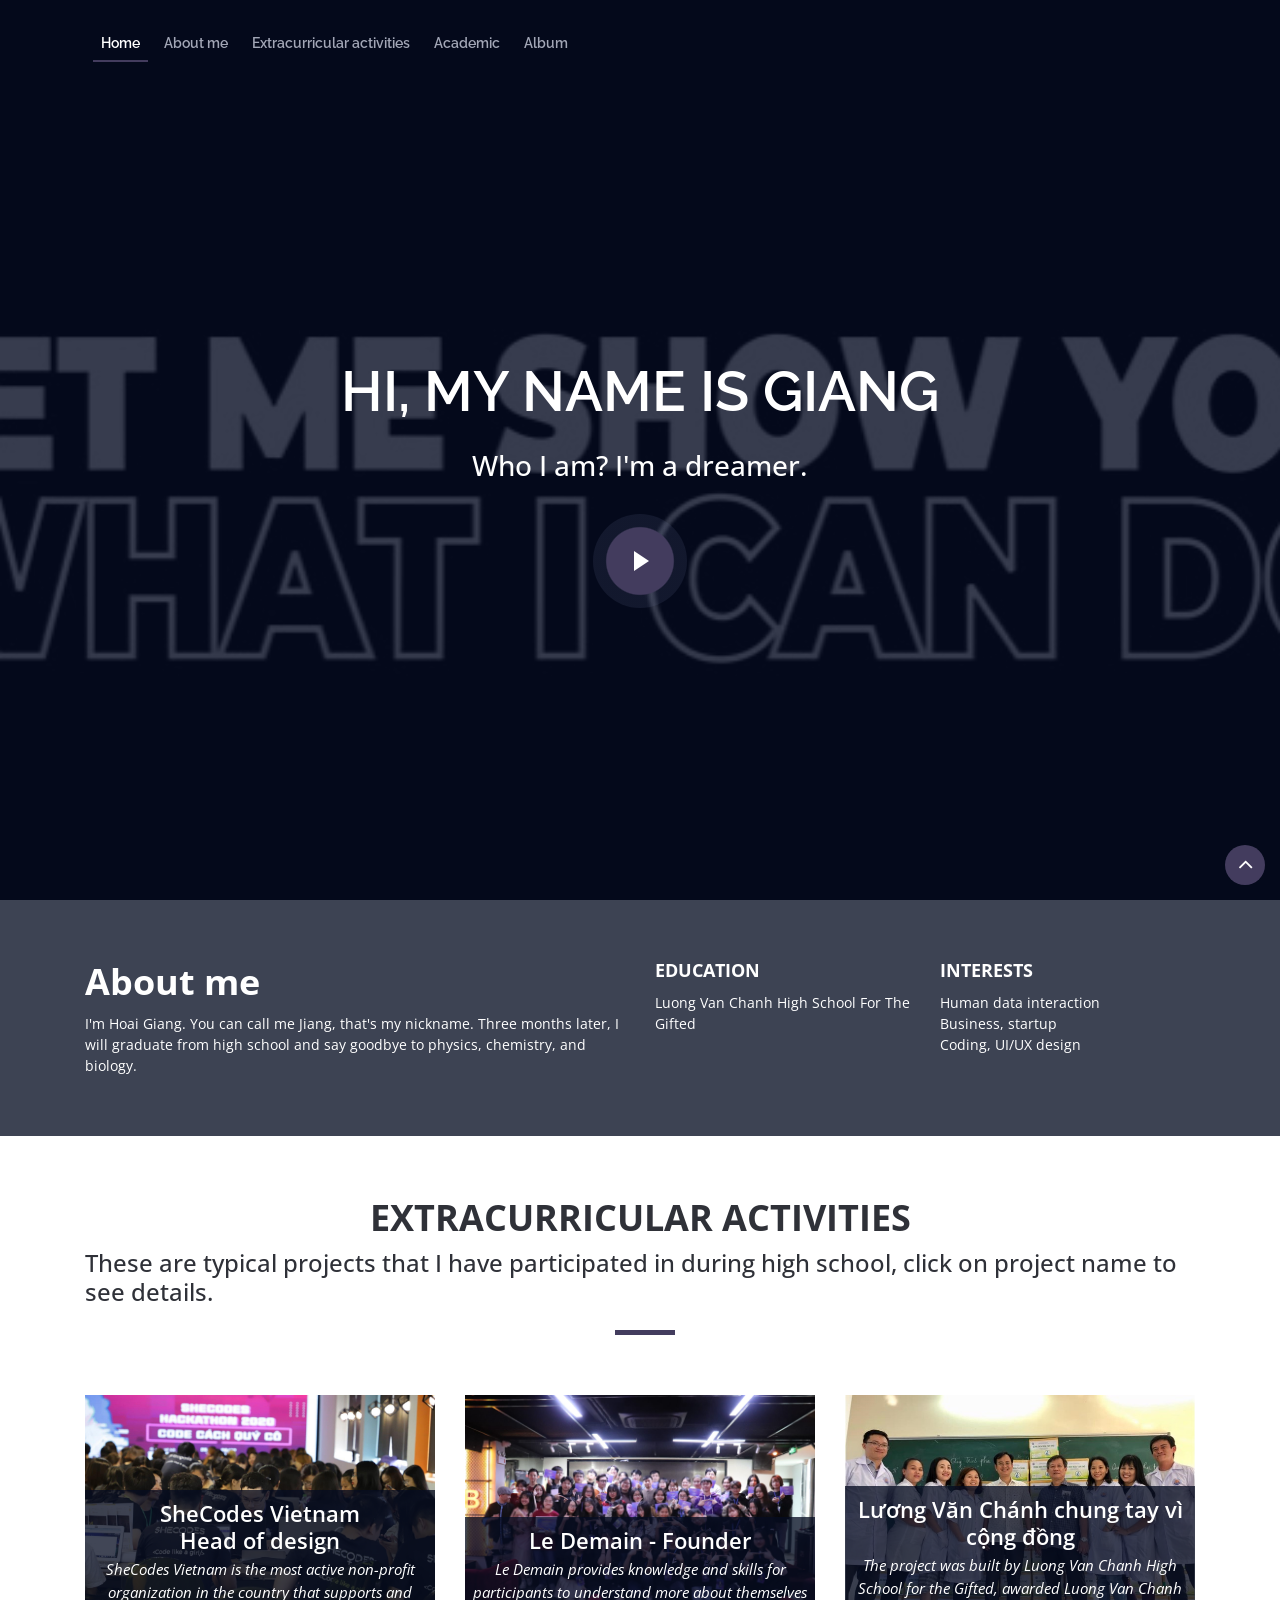
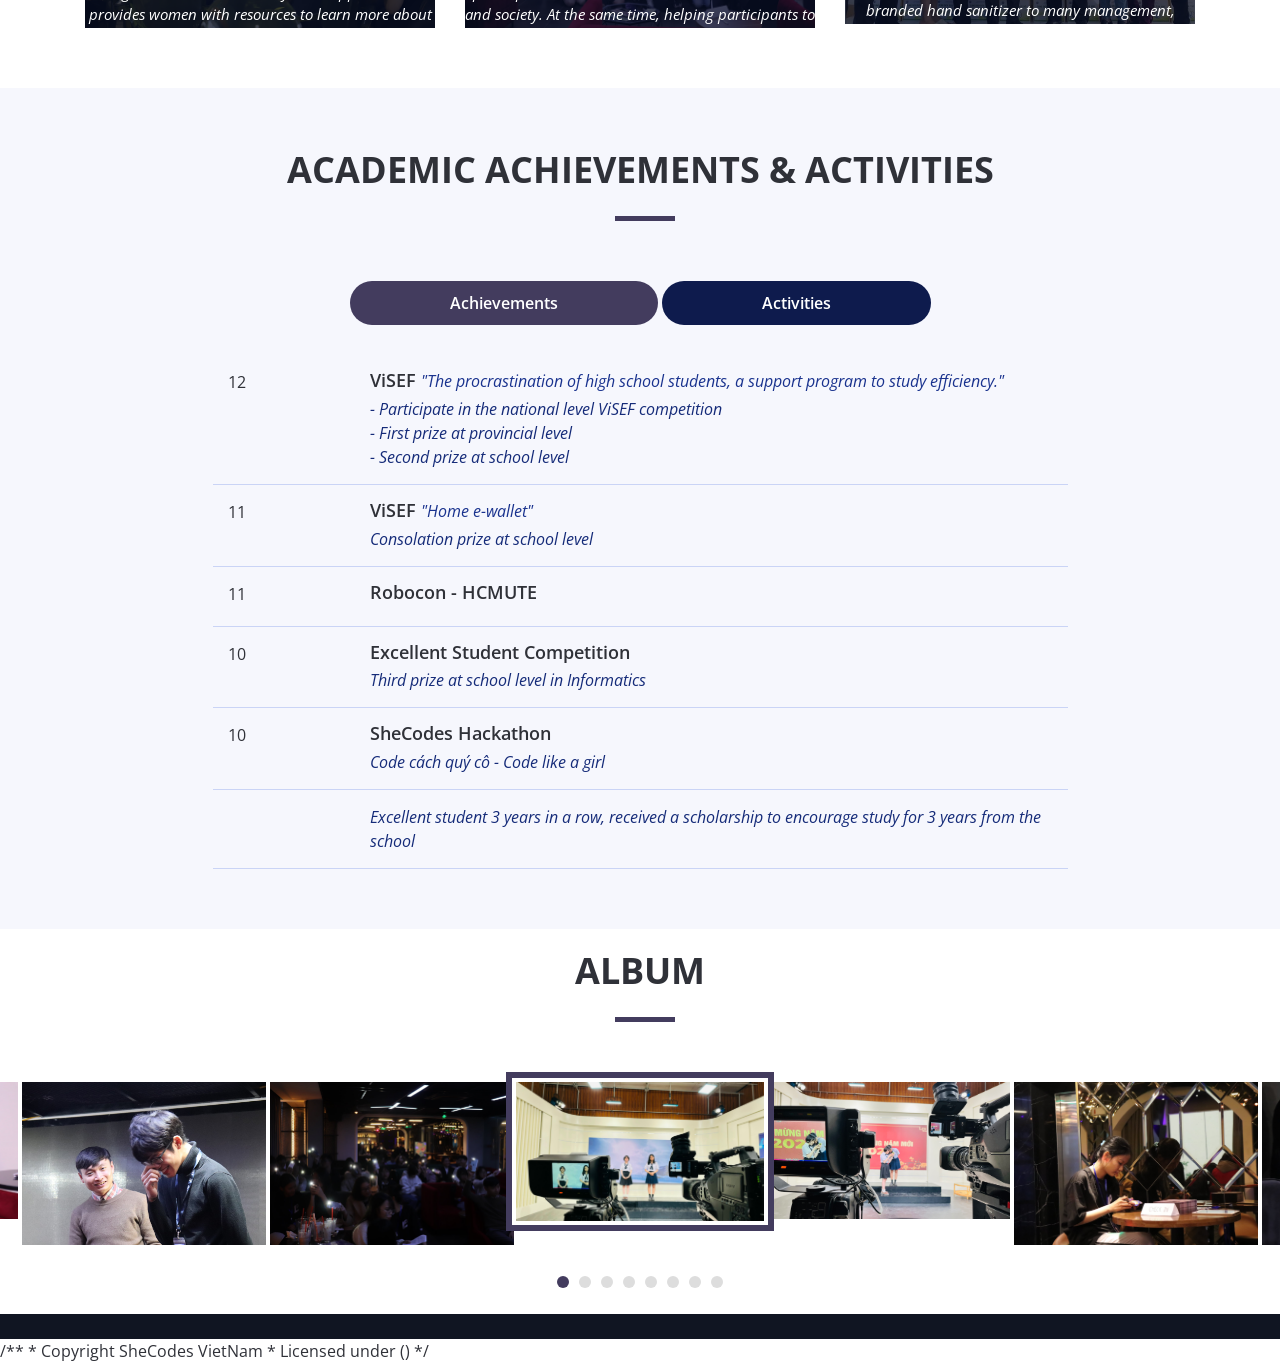
==== index.html @ b96298a4 "Update index.html" ====
<!DOCTYPE html>
<html lang="en">

<head>
    <meta charset="utf-8">
    <title>Personal Sites</title>
    <meta content="width=device-width, initial-scale=1.0" name="viewport">
    <meta content="" name="keywords">
    <meta content="" name="description">

    <!-- Favicons -->
   <link href="" rel="">

    <!-- Google Fonts -->
    <link href="https://fonts.googleapis.com/css?family=Open+Sans:300,300i,400,400i,700,700i|Raleway:300,400,500,700,800" rel="stylesheet">

    <!-- Bootstrap CSS File -->
    <link href="lib/bootstrap/css/bootstrap.min.css" rel="stylesheet">

    <!-- Libraries CSS Files -->
    <link href="lib/font-awesome/css/font-awesome.min.css" rel="stylesheet">
    <link href="lib/animate/animate.min.css" rel="stylesheet">
    <link href="lib/venobox/venobox.css" rel="stylesheet">
    <link href="lib/owlcarousel/assets/owl.carousel.min.css" rel="stylesheet">

    <!-- Main Stylesheet File -->
    <link href="css/style.css" rel="stylesheet">
</head>

<body>

    <!--==========================
    Header
  ============================-->
    <header id="header">
        <div class="container">
            <nav id="nav-menu-container">
                <ul class="nav-menu">
                    <li class="menu-active"><a href="#intro">Home</a></li>
                    <li><a href="#about">About me</a></li>
                    <li><a href="#extracurricular">Extracurricular activities</a></li>
                    <li><a href="#academic">Academic</a></li>
                    <li><a href="#gallery">Album</a></li>
                </ul>
            </nav>
            <!-- #nav-menu-container -->
        </div>
    </header>
    <!-- #header -->

    <!--==========================
    Intro Section
  ============================-->
    <section id="intro">
        <div class="intro-container wow fadeIn">
            <h1 class="mb-4 pb-0">Hi, My name is Giang<br> <h3>Who I am? I'm a dreamer. </h3>
            <h3 style="font-size:32px" style="font-style: italics" class="mb-4 pb-0" ></h1>
            <!-- event area:  -->
            <a href="https://www.youtube.com/watch?v=2G4PKwuQiTE" class="venobox play-btn mb-4" data-vbtype="video" data-autoplay="true"></a>
        </div>
    </section>

    <main id="main">

        <!--==========================
      About Section
    ============================-->
        <section id="about">
            <div class="container">
                <div class="row">
                    <div class="col-lg-6">
                        <h2>About me</h2>
                        <p style="justify">I'm Hoai Giang. You can call me Jiang, that's my nickname. Three months later, I will graduate from high school and say goodbye to physics, chemistry, and biology.
                        </p>
                    </div>

                    <div class="col-lg-3">
                        <h3>Education</h3>
                        <p>Luong Van Chanh High School For The Gifted</p>
                    </div>
                    <div class="col-lg-3">
                        <h3>Interests</h3>
                        <p>
                            Human data interaction <br>
                            Business, startup <br>
                            Coding, UI/UX design
                            <br>
                        </p>
                    </div>
                </div>
            </div>
        </section>

        <!--==========================
      Extra Section
    ============================-->
        <section id="extracurricular" class="wow fadeInUp">
            <div class="container">
                <div class="section-header">
                    <h2>Extracurricular activities</h2>
                    <h4>These are typical projects that I have participated in during high school, click on project name to see details.</h4>
                    <p></p>
                </div>

                <div class="row">
                    <div class="col-lg-4 col-md-6">
                        <div class="extra">
                            <img src="img/shecodes.jpg" alt="SheCodes VietNam" class="img-fluid">
                            <div class="details">
                                <h3><a href="https://shecodesvietnam.com/">SheCodes Vietnam <br> Head of design</a></h3>
                                <p>SheCodes Vietnam is the most active non-profit organization in the country that supports and provides women with resources to learn more about tech.</p>
                            </div>
                        </div>
                    </div>
                    
                    <div class="col-lg-4 col-md-6">
                        <div class="extra">
                            <img src="img/ledemain.jpg" alt="Le Demain" class="img-fluid">
                            <div class="details">
                                <h3><a href="https://sites.google.com/view/le-demain/?fbclid=IwAR3tmd-ECSgwI0KyP21fcn9ObHW8x_qps-GsmL2jTqvLDuoD8fljZGL5tYA">Le Demain - Founder</a></h3>
                                <p>Le Demain provides knowledge and skills for participants to understand more about themselves and society. At the same time, helping participants to research and create projects for the community.</p>
                            </div>
                        </div>
                    </div>
                
                    <div class="col-lg-4 col-md-6">
                        <div class="extra">
                            <img src="img/luongvanchanhvicongdong.jpg" alt="Lương Văn Chánh vì cộng đồng" class="img-fluid">
                            <div class="details">
                                <h3><a href="lvcchungtayvicongdong.html">Lương Văn Chánh chung tay vì cộng đồng</a></h3>
                                <p>The project was built by Luong Van Chanh High School for the Gifted, awarded Luong Van Chanh branded hand sanitizer to many management, health, and educational agencies in the province.
                                </p>
                            </div>
                        </div>
                    </div>
        </section>

        <!--==========================
      Academic Section
    ============================-->
        <section id="academic" class="section-with-bg">
            <div class="container wow fadeInUp">
                <div class="section-header">
                    <h2>Academic achievements & Activities</h2>
                    <p></p>
                </div>

                <ul class="nav nav-tabs" role="tablist">
                    <li class="nav-item">
                        <a class="nav-link active" href="#day-1" role="tab" data-toggle="tab"> Achievements</a>
                    </li>
                    <li class="nav-item">
                        <a class="nav-link" href="#day-2" role="tab" data-toggle="tab">Activities</a>
                    </li>
                </ul>

                <h3 class="sub-heading"></h3>

                <div class="tab-content row justify-content-center">

                    <!-- Schdule Day 1 -->
                    <div role="tabpanel" class="col-lg-9 tab-pane fade show active" id="day-1">

                        <div class="row academic-item">
                            <div class="col-md-2">
                                <time>12</time>
                            </div>
                            <div class="col-md-10">
                                <h4>ViSEF <span>"The procrastination of high school students, a support program to study efficiency."</span></h4>
                                <p>- Participate in the national level ViSEF competition<br>
                                   - First prize at provincial level <br>
                                   - Second prize at school level
                                </p>
                            </div>
                        </div>

                        <div class="row academic-item">
                            <div class="col-md-2">
                                <time>11</time>
                            </div>
                            <div class="col-md-10">
                                <h4>ViSEF <span>"Home e-wallet"</span></h4>
                                <p>Consolation prize at school level</p>
                            </div>
                        </div>

                        <div class="row academic-item">
                            <div class="col-md-2">
                                <time>11</time>
                            </div>
                            <div class="col-md-10">
                                <h4>Robocon - HCMUTE</h4>
                            </div>
                        </div>

                        <div class="row academic-item">
                            <div class="col-md-2">
                                <time>10</time>
                            </div>
                            <div class="col-md-10">
                                <h4>Excellent Student Competition</h4>
                                <p>Third prize at school level in Informatics</p>
                            </div>
                        </div>
                        <div class="row academic-item">
                            <div class="col-md-2">
                                <time>10</time>
                            </div>
                            <div class="col-md-10">
                                <h4>SheCodes Hackathon</h4>
                                <p> Code cách quý cô - Code like a girl</p>
                            </div>
                        </div>
                        <div class="row academic-item">
                            <div class="col-md-2">
                                <time></time>
                            </div>
                            <div class="col-md-10">
                                <p>Excellent student 3 years in a row, received a scholarship to encourage study for 3 years from the school</p>
                            </div>
                        </div>
                    </div>
                    <!-- End Schdule Day 1 -->

                    <!-- Schdule Day 2 -->
                    <div role="tabpanel" class="col-lg-9  tab-pane fade" id="day-2">

                        <div class="row academic-item">
                            <div class="col-md-2">
                                <time>2020 - nay</time>
                            </div>
                            <div class="col-md-10">
                                <h4>Le Demain <span>- Founder</span></h4>
                                <p></p>
                            </div>
                        </div>

                        <div class="row academic-item">
                            <div class="col-md-2">
                                <time>9/2020 - 1/2022</time>
                            </div>
                            <div class="col-md-10">
                                <h4>SheCodes Vietnam <span>- Lead Designer</span></h4>
                                <p></p>
                            </div>
                        </div>
                        <div class="row academic-item">
                            <div class="col-md-2">
                                <time>1/2021 - 9/2021</time>
                            </div>
                            <div class="col-md-10">
                                <h4>The Connection<span>- Adviser</span></h4>
                                <p></p>
                            </div>
                        </div>
                        <div class="row academic-item">
                            <div class="col-md-2">
                                <time>2/2020 - 8/2020</time>
                            </div>
                            <div class="col-md-10">
                                <h4>Xhibition+ <span>- Main Designer - HR</span></h4>
                                <p></p>
                            </div>
                        </div>
                        <div class="row academic-item">
                            <div class="col-md-2">
                                <time>4/2020-6/2020</time>
                            </div>
                            <div class="col-md-10">
                                <h4>CLB Tranh Biện DCD<span>- Marketing</span></h4>
                                <p></p>
                            </div>
                        </div>
                        <div class="row academic-item">
                            <div class="col-md-2">
                                <time>3/2020 - 7/2020</time>
                            </div>
                            <div class="col-md-10">
                                <h4>La Perception <span>- Designer</span></h4>
                                <p></p>
                            </div>
                        </div>
                        <div class="row academic-item">
                            <div class="col-md-2">
                                <time>2019</time>
                            </div>
                            <div class="col-md-10">
                                <h4>Project 2019: Văn hoá Trung Hoa <span>- Public Relations</span></h4>
                                <p></p>
                            </div>
                        </div>

        </section>

        <!--==========================
        Gallery Section
        ============================-->
        <section id="gallery" class="wow fadeInUp">

            <div class="container">
                <div class="section-header">
                    <h2>Album</h2>
                    <p></p>
                </div>
            </div>
            <!-- add new image : crop image and resize 800*600 px -->
            <div class="owl-carousel gallery-carousel">
                <a href="img/album/1.jpg" class="venobox" data-gall="gallery-carousel"><img src="img/album/1.jpg" alt=""></a>
                <a href="img/album/2.jpg" class="venobox" data-gall="gallery-carousel"><img src="img/album/2.jpg" alt=""></a>
                <a href="img/album/3.jpg" class="venobox" data-gall="gallery-carousel"><img src="img/album/3.jpg" alt=""></a>
                <a href="img/album/4.jpg" class="venobox" data-gall="gallery-carousel"><img src="img/album/4.jpg" alt=""></a>
                <a href="img/album/5.jpg" class="venobox" data-gall="gallery-carousel"><img src="img/album/5.jpg" alt=""></a>
                <a href="img/album/6.jpg" class="venobox" data-gall="gallery-carousel"><img src="img/album/6.jpg" alt=""></a>
                <a href="img/album/7.jpg" class="venobox" data-gall="gallery-carousel"><img src="img/album/7.jpg" alt=""></a>
                <a href="img/album/8.jpg" class="venobox" data-gall="gallery-carousel"><img src="img/album/8.jpg" alt=""></a>
            </div>
        </section>
    </main>

    <!--==========================
    Footer
  ============================-->
    <footer id="footer">
        <div class="container">


        </div>

    </footer>
    <!-- #footer -->

    <a href="#" class="back-to-top"><i class="fa fa-angle-up"></i></a>

    <!-- JavaScript Libraries -->
    <script src="lib/jquery/jquery.min.js"></script>
    <script src="lib/jquery/jquery-migrate.min.js"></script>
    <script src="lib/bootstrap/js/bootstrap.bundle.min.js"></script>
    <script src="lib/easing/easing.min.js"></script>
    <script src="lib/superfish/hoverIntent.js"></script>
    <script src="lib/superfish/superfish.min.js"></script>
    <script src="lib/wow/wow.min.js"></script>
    <script src="lib/venobox/venobox.min.js"></script>
    <script src="lib/owlcarousel/owl.carousel.min.js"></script>



    <!-- Template Main Javascript File -->
    <script src="js/main.js"></script>
    <!-- Global site tag (gtag.js) - SheCodesVietnam- Google Analytics -->
    <script async src="https://www.googletagmanager.com/gtag/js?id=UA-66102291-7"></script>
    <script>
        window.dataLayer = window.dataLayer || [];

        function gtag() {
            dataLayer.push(arguments);
        }
        gtag('js', new Date());

        gtag('config', 'UA-66102291-7');
    </script>

    <!-- Global site tag (gtag.js) - Google Analytics -->
    <script async src="https://www.googletagmanager.com/gtag/js?id=UA-66102291-13"></script>
    <script>
        window.dataLayer = window.dataLayer || [];

        function gtag() {
            dataLayer.push(arguments);
        }
        gtag('js', new Date());

        gtag('config', 'UA-66102291-13');
    </script>
    <script src="js/countdown.js">
    </script>
</body>

</html>
                
 /**
 * Copyright SheCodes VietNam
 * Licensed under  ()
 */
---- css/style.css ----
/*
  Theme Name: TheEvent
  Theme URL: https://bootstrapmade.com/theevent-conference-event-bootstrap-template/
  Author: BootstrapMade.com
  License: https://bootstrapmade.com/license/
*/

/*--------------------------------------------------------------
# General
--------------------------------------------------------------*/

body {
  background: #fff;
  color: #2f3138;
  font-family: "Open Sans", sans-serif;
}

a {
  color: #433C5E;
  transition: 0.5s;
}

a:hover,
a:active,
a:focus {
  color: #433C5E;
  outline: none;
  text-decoration: none;
}

p {
  padding: 0;
  margin: 0 0 30px 0;
}
h6{
  font-family: "Raleway", sans-serif;
  font-weight: 600;
  margin: 0 0 20px 0;
  padding: 20;
  color: #000;
  font-size: 15px;
}
h1,
h2,
h4,
h5, {
  font-family: "Raleway", sans-serif;
  font-weight: 400;
  margin: 0 0 20px 0;
  padding: 20;
  color: #0e1b4d;
  font-size: 22px;
}
h3 {
  color: white;
}
.main-page {
  margin-top: 70px;
}

.wow {
  visibility: hidden;
}

/* Prelaoder */

#preloader {
  position: fixed;
  left: 0;
  top: 0;
  z-index: 999;
  width: 100%;
  height: 100%;
  overflow: visible;
  background: #fff url("../img/preloader.svg") no-repeat center center;
}

/* Back to top button */

.back-to-top {
  position: fixed;
  display: none;
  background: #433C5E;
  color: #fff;
  width: 40px;
  height: 40px;
  text-align: center;
  border-radius: 50px;
  right: 15px;
  bottom: 15px;
  transition: background 0.5s ease-in-out;
}

.back-to-top i {
  font-size: 24px;
  padding-top: 6px;
}

.back-to-top:focus {
  background: #e0072f;
  color: #fff;
  outline: none;
}

.back-to-top:hover {
  background: #e0072f;
  color: #fff;
}

/* Sections Header
--------------------------------*/

.section-header {
  margin-bottom: 60px;
  position: relative;
  padding-bottom: 20px;
}

.section-header::before {
  content: '';
  position: absolute;
  display: block;
  width: 60px;
  height: 5px;
  background: #433C5E;
  bottom: 0;
  left: calc(50% - 25px);
}

.section-header h2 {
  font-size: 36px;
  text-transform: uppercase;
  text-align: center;
  font-weight: 700;
  margin-bottom: 10px;
}

.section-header p {
  text-align: center;
  padding: 0;
  margin: 0;
  border-left: #112363;
  font-size: 15px;
  font-weight: 500;
  color: #112363;
}

.section-with-bg {
  background-color: #f6f7fd;
}

/*--------------------------------------------------------------
# Header
--------------------------------------------------------------*/

#header {
  height: 90px;
  padding: 25px 0;
  position: fixed;
  left: 0;
  top: 0;
  right: 0;
  transition: all 0.5s;
  z-index: 997;
}

#header.header-scrolled,
#header.header-fixed {
  background: rgba(6, 12, 34, 0.98);
  height: 70px;
  padding: 15px 0;
  transition: all 0.5s;
}

#header #logo h1 {
  font-size: 36px;
  margin: 0;
  padding: 6px 0;
  line-height: 1;
  font-family: "Raleway", sans-serif;
  font-weight: 700;
  letter-spacing: 3px;
  text-transform: uppercase;
}

#header #logo h1 span {
  color: #433C5E;
}

#header #logo h1 a,
#header #logo h1 a:hover {
  color: #fff;
}

#header #logo img {
  padding: 0;
  margin: 0;
  max-height: 40px;
}

/*--------------------------------------------------------------
# Navigation Menu
--------------------------------------------------------------*/

/* Nav Menu Essentials */

.nav-menu,
.nav-menu * {
  margin: 0;
  padding: 0;
  list-style: none;
}

.nav-menu ul {
  position: absolute;
  display: none;
  top: 100%;
  left: 0;
  z-index: 99;
}

.nav-menu li {
  position: relative;
  white-space: nowrap;
}

.nav-menu > li {
  float: left;
}

.nav-menu li:hover > ul,
.nav-menu li.sfHover > ul {
  display: block;
}

.nav-menu ul ul {
  top: 0;
  left: 100%;
}

.nav-menu ul li {
  min-width: 180px;
}

/* Nav Menu Arrows */

.sf-arrows .sf-with-ul {
  padding-right: 30px;
}

.sf-arrows .sf-with-ul:after {
  content: "\f107";
  position: absolute;
  right: 15px;
  font-family: FontAwesome;
  font-style: normal;
  font-weight: normal;
}

.sf-arrows ul .sf-with-ul:after {
  content: "\f105";
}

/* Nav Meu Container */

#nav-menu-container {
  float: left;
  margin: 0;
}

/* Nav Meu Styling */

.nav-menu a {
  padding: 8px;
  text-decoration: none;
  display: inline-block;
  color: rgba(202, 206, 221, 0.8);
  font-family: "Raleway", sans-serif;
  font-weight: 600;
  font-size: 14px;
  outline: none;
}

.nav-menu .menu-active a,
.nav-menu a:hover {
  color: #fff;
}

.nav-menu > li {
  margin-left: 8px;
}

.nav-menu > li > a:before {
  content: "";
  position: absolute;
  width: 0;
  height: 2px;
  bottom: 0;
  left: 0;
  background-color: #433C5E;
  visibility: hidden;
  transition: all 0.3s ease-in-out 0s;
}

.nav-menu a:hover:before,
.nav-menu li:hover > a:before,
.nav-menu .menu-active > a:before {
  visibility: visible;
  width: 100%;
}

.nav-menu li.buy-tickets a {
  color: #fff;
  background: #433C5E;
  padding: 7px 22px;
  border-radius: 50px;
  border: 2px solid #433C5E;
  transition: all ease-in-out 0.3s;
  font-weight: 500;
  margin-left: 8px;
  margin-top: 2px;
  line-height: 1;
  font-size: 13px;
}

.nav-menu li.buy-tickets a:hover {
  background: none;
}

.nav-menu li.buy-tickets:hover a:before,
.nav-menu li.buy-tickets.menu-active a:before {
  visibility: hidden;
}

.nav-menu ul {
  margin: 4px 0 0 0;
  padding: 10px;
  box-shadow: 0px 0px 30px rgba(127, 137, 161, 0.25);
  background: #fff;
  border-radius: 3px;
}

.nav-menu ul li {
  transition: 0.3s;
}

.nav-menu ul li a {
  padding: 10px;
  color: #060c22;
  transition: 0.3s;
  display: block;
  font-size: 13px;
  text-transform: none;
  border-radius: 3px;
}

.nav-menu ul li:hover > a {
  background: #433C5E;
  color: #fff;
}

.nav-menu ul ul {
  margin: 0;
}

/* Mobile Nav Toggle */

#mobile-nav-toggle {
  position: fixed;
  right: 0;
  top: 0;
  z-index: 999;
  margin: 15px 15px 0 0;
  border: 0;
  background: none;
  font-size: 24px;
  display: none;
  transition: all 0.4s;
  outline: none;
  cursor: pointer;
}

#mobile-nav-toggle i {
  color: #fff;
}

/* Mobile Nav Styling */

#mobile-nav {
  position: fixed;
  top: 0;
  padding-top: 18px;
  bottom: 0;
  z-index: 998;
  background: rgba(6, 12, 34, 0.9);
  left: -260px;
  width: 260px;
  overflow-y: auto;
  transition: 0.4s;
}

#mobile-nav ul {
  padding: 0;
  margin: 0;
  list-style: none;
}

#mobile-nav ul li {
  position: relative;
}

#mobile-nav ul li a {
  color: #fff;
  font-size: 17px;
  overflow: hidden;
  padding: 10px 22px 10px 15px;
  position: relative;
  text-decoration: none;
  width: 100%;
  display: block;
  outline: none;
}

#mobile-nav ul li a:hover {
  color: #433C5E;
}

#mobile-nav ul li li {
  padding-left: 30px;
}

#mobile-nav ul .menu-has-children i {
  position: absolute;
  right: 0;
  z-index: 99;
  padding: 15px;
  cursor: pointer;
  color: #fff;
}

#mobile-nav ul .menu-has-children i.fa-chevron-up {
  color: #433C5E;
}

#mobile-nav ul .menu-item-active {
  color: #433C5E;
}

#mobile-body-overly {
  width: 100%;
  height: 100%;
  z-index: 997;
  top: 0;
  left: 0;
  position: fixed;
  background: rgba(6, 12, 34, 0.8);
  display: none;
}

/* Mobile Nav body classes */

body.mobile-nav-active {
  overflow: hidden;
}

body.mobile-nav-active #mobile-nav {
  left: 0;
}

body.mobile-nav-active #mobile-nav-toggle {
  color: #fff;
}

/*--------------------------------------------------------------
# Intro Section
--------------------------------------------------------------*/

#intro {
  width: 100%;
  height: 100vh;
  background: url(../img/intro-bg.jpg) top center;
  background-size: cover;
  overflow: hidden;
  position: relative;
}

#intro:before {
  content: "";
  background: rgba(6, 12, 34, 0.8);
  position: absolute;
  bottom: 0;
  top: 0;
  left: 0;
  right: 0;
}

#intro .intro-container {
  position: absolute;
  bottom: 0;
  left: 0;
  top: 90px;
  right: 0;
  display: -webkit-box;
  display: -ms-flexbox;
  display: flex;
  -webkit-box-pack: center;
  -ms-flex-pack: center;
  justify-content: center;
  -webkit-box-align: center;
  -ms-flex-align: center;
  align-items: center;
  -webkit-box-orient: vertical;
  -webkit-box-direction: normal;
  -ms-flex-direction: column;
  flex-direction: column;
  text-align: center;
  padding: 0 15px;
}

#intro h1 {
  color: #fff;
  font-family: "Raleway", sans-serif;
  font-size: 56px;
  font-weight: 600;
  text-transform: uppercase;
}

#intro h1 span {
  color: #433C5E;
}

#intro p {
  color: #ebebeb;
  font-weight: 700;
  font-size: 20px;
}

#intro .play-btn {
  width: 94px;
  height: 94px;
  background: radial-gradient(#433C5E 50%, rgba(101, 111, 150, 0.15) 52%);
  border-radius: 50%;
  display: block;
  position: relative;
  overflow: hidden;
}

#intro .play-btn::after {
  content: '';
  position: absolute;
  left: 50%;
  top: 50%;
  -webkit-transform: translateX(-40%) translateY(-50%);
  transform: translateX(-40%) translateY(-50%);
  width: 0;
  height: 0;
  border-top: 10px solid transparent;
  border-bottom: 10px solid transparent;
  border-left: 15px solid #fff;
  z-index: 100;
  transition: all 400ms cubic-bezier(0.55, 0.055, 0.675, 0.19);
}

#intro .play-btn:before {
  content: '';
  position: absolute;
  width: 120px;
  height: 120px;
  -webkit-animation-delay: 0s;
  animation-delay: 0s;
  -webkit-animation: pulsate-btn 2s;
  animation: pulsate-btn 2s;
  -webkit-animation-direction: forwards;
  animation-direction: forwards;
  -webkit-animation-iteration-count: infinite;
  animation-iteration-count: infinite;
  -webkit-animation-timing-function: steps;
  animation-timing-function: steps;
  opacity: 1;
  border-radius: 50%;
  border: 2px solid rgba(163, 163, 163, 0.4);
  top: -15%;
  left: -15%;
  background: rgba(198, 16, 0, 0);
}

#intro .play-btn:hover::after {
  border-left: 15px solid #433C5E;
  -webkit-transform: scale(20);
  transform: scale(20);
}

#intro .play-btn:hover::before {
  content: '';
  position: absolute;
  left: 50%;
  top: 50%;
  -webkit-transform: translateX(-40%) translateY(-50%);
  transform: translateX(-40%) translateY(-50%);
  width: 0;
  height: 0;
  border: none;
  border-top: 10px solid transparent;
  border-bottom: 10px solid transparent;
  border-left: 15px solid #fff;
  z-index: 200;
  -webkit-animation: none;
  animation: none;
  border-radius: 0;
}

#intro .about-btn {
  font-family: "Raleway", sans-serif;
  font-weight: 500;
  font-size: 14px;
  letter-spacing: 1px;
  display: inline-block;
  padding: 12px 32px;
  border-radius: 50px;
  transition: 0.5s;
  line-height: 1;
  margin: 10px;
  color: #fff;
  -webkit-animation-delay: 0.8s;
  animation-delay: 0.8s;
  border: 2px solid #433C5E;
}

#intro .about-btn:hover {
  background: #433C5E;
  color: #fff;
}

@-webkit-keyframes pulsate-btn {
  0% {
    -webkit-transform: scale(0.6, 0.6);
    transform: scale(0.6, 0.6);
    opacity: 1;
  }

  100% {
    -webkit-transform: scale(1, 1);
    transform: scale(1, 1);
    opacity: 0;
  }
}

@keyframes pulsate-btn {
  0% {
    -webkit-transform: scale(0.6, 0.6);
    transform: scale(0.6, 0.6);
    opacity: 1;
  }

  100% {
    -webkit-transform: scale(1, 1);
    transform: scale(1, 1);
    opacity: 0;
  }
}

/*--------------------------------------------------------------
# About Section
--------------------------------------------------------------*/

#about {
  background: url("../img/about-bg.jpg");
  background-size: cover;
  overflow: hidden;
  position: relative;
  color: #fff;
  padding: 60px 0 40px 0;
}

#about:before {
  content: "";
  background: rgba(13, 20, 41, 0.8);
  position: absolute;
  bottom: 0;
  top: 0;
  left: 0;
  right: 0;
}

#about h2 {
  font-size: 36px;
  font-weight: bold;
  margin-bottom: 10px;
  color: #fff;
}

#about h3 {
  font-size: 18px;
  font-weight: bold;
  text-transform: uppercase;
  margin-bottom: 10px;
  color: #fff;
}

#about p {
  font-size: 14px;
  margin-bottom: 20px;
  color: #fff;
}

/*--------------------------------------------------------------
# Speakers Section
--------------------------------------------------------------*/

#extracurricular {
  padding: 60px 0 30px 0;
}

#extracurricular .extra {
  position: relative;
  overflow: hidden;
  margin-bottom: 30px;
}

#extracurricular .extra .details {
  background: rgba(6, 12, 34, 0.76);
  position: absolute;
  left: 0;
  bottom: -30px;
  right: 0;
  text-align: center;
  padding-top: 10px;
  transition: all 300ms cubic-bezier(0.645, 0.045, 0.355, 1);
}

#extracurricular .extra .details h3 {
  color: #fff;
  font-size: 22px;
  font-weight: 600;
  margin-bottom: 5px;
}

#extracurricular .extra .details p {
  color: #fff;
  font-size: 15px;
  margin-bottom: 10px;
  font-style: italic;
}

#extracurricular .extra .details .social {
  height: 30px;
}

#extracurricular .extra .details a {
  color: #fff;
}

#extracurricular .extra .details a:hover {
  color: #433C5E;
}

#extracurricular .extra:hover .details {
  bottom: 0;
}

#extracurricular-details {
  padding: 60px 0;
}

#extracurricular-details .details h2 {
  color: #112363;
  font-size: 28px;
  font-weight: 700;
  margin-bottom: 10px;
}

#extracurricular-details .details .social {
  margin-bottom: 15px;
}

#extracurricular-details .details .social a {
  background: #e9edfb;
  color: #112363;
  line-height: 1;
  display: inline-block;
  text-align: center;
  border-radius: 50%;
  width: 36px;
  height: 36px;
  padding-top: 9px;
}

#extracurricular-details .details .social a:hover {
  background: #433C5E;
  color: #fff;
}

#extracurricular-details .details .social a i {
  font-size: 18px;
}

#extracurricular-details .details p {
  color: #112363;
  font-size: 15px;
  margin-bottom: 10px;
  text-align: justify;
}

/*--------------------------------------------------------------
# Schedule Section
--------------------------------------------------------------*/

#academic {
  padding: 60px 0 60px 0;
}

#academic .nav-tabs {
  text-align: center;
  margin: auto;
  display: block;
  border-bottom: 0;
  margin-bottom: 30px;
}

#academic .nav-tabs li {
  display: inline-block;
  margin-bottom: 0;
}

#academic .nav-tabs a {
  border: none;
  border-radius: 50px;
  font-weight: 600;
  background-color: #0e1b4d;
  color: #fff;
  padding: 10px 100px;
}

#academic .nav-tabs a.active {
  background-color: #433C5E;
  color: #fff;
}

#academic .sub-heading {
  text-align: center;
  font-size: 18px;
  font-style: italic;
  margin: 0 auto 30px auto;
}

#academic .tab-pane {
  transition: ease-in-out .2s;
}

#academic .academic-item {
  border-bottom: 1px solid #cad4f6;
  padding-top: 15px;
  padding-bottom: 15px;
  transition: background-color ease-in-out 0.3s;
}

#academic .academic-item:hover {
  background-color: #fff;
}

#academic .academic-item time {
  padding-bottom: 5px;
  display: inline-block;
}

#academic .academic-item .speaker {
  width: 60px;
  height: 60px;
  overflow: hidden;
  border-radius: 50%;
  float: left;
  margin: 0 10px 10px 0;
}

#academic .academic-item .speaker img {
  height: 100%;
  -webkit-transform: translateX(-50%);
  transform: translateX(-50%);
  margin-left: 50%;
  transition: all ease-in-out 0.3s;
}

#academic .academic-item h4 {
  font-size: 18px;
  font-weight: 600;
  margin-bottom: 5px;
}

#academic .academic-item h4 span {
  font-style: italic;
  color: #19328e;
  font-weight: normal;
  font-size: 16px;
}

#academic .academic-item p {
  font-style: italic;
  color: #152b79;
  margin-bottom: 0;
}

/*--------------------------------------------------------------
# Venue Section
--------------------------------------------------------------*/

#venue {
  padding: 60px 0;
}

#venue .container-fluid {
  margin-bottom: 3px;
}

#venue .venue-map iframe {
  width: 100%;
  height: 100%;
  min-height: 300px;
}

#venue .venue-info {
  background: url("../img/venue-info-bg.jpg") top center no-repeat;
  background-size: cover;
  position: relative;
  padding-top: 60px;
  padding-bottom: 60px;
}

#venue .venue-info:before {
  content: "";
  background: rgba(13, 20, 41, 0.8);
  position: absolute;
  bottom: 0;
  top: 0;
  left: 0;
  right: 0;
}

#venue .venue-info h3 {
  font-size: 36px;
  font-weight: 700;
  color: #fff;
}

#venue .venue-info p {
  color: #fff;
  margin-bottom: 0;
}

#venue .venue-gallery-container {
  padding-right: 12px;
}

#venue .venue-gallery {
  overflow: hidden;
  border-right: 3px solid #fff;
  border-bottom: 3px solid #fff;
}

#venue .venue-gallery img {
  transition: all ease-in-out 0.4s;
}

#venue .venue-gallery:hover img {
  -webkit-transform: scale(1.1);
  transform: scale(1.1);
}

/*--------------------------------------------------------------
# Hotels Section
--------------------------------------------------------------*/

#hotels {
  padding: 60px 0;
}

#hotels .hotel {
  border: 1px solid #e0e5fa;
  background: #fff;
  margin-bottom: 30px;
}

#hotels .hotel:hover .hotel-img img {
  -webkit-transform: scale(1.1);
  transform: scale(1.1);
}

#hotels .hotel-img {
  overflow: hidden;
  margin-bottom: 15px;
}

#hotels .hotel-img img {
  transition: 0.3s ease-in-out;
}

#hotels h3 {
  font-weight: 600;
  font-size: 20px;
  margin-bottom: 5px;
  padding: 0 20px;
}

#hotels a {
  color: #152b79;
}

#hotels a:hover {
  color: #433C5E;
}

#hotels .stars {
  padding: 0 20px;
  margin-bottom: 5px;
}

#hotels .stars i {
  color: #ffc31d;
}

#hotels p {
  padding: 0 20px;
  margin-bottom: 20px;
  color: #060c22;
  font-style: italic;
  font-size: 15px;
}

/*--------------------------------------------------------------
# Gallery Section
--------------------------------------------------------------*/

#gallery {
  padding: 20px;
  overflow: hidden;
}
#carousel-example-2{
  height: 500px;
  width: 750px;
  margin-left: auto;
  margin-right: auto;
  margin-bottom: 20px;
}

#gallery .owl-nav,
#gallery .owl-dots {
  margin-top: 25px;
  text-align: center;
}

#gallery .owl-item {
  border-left: 2px solid #fff;
  border-right: 2px solid #fff;
}

#gallery .owl-dot {
  display: inline-block;
  margin: 0 5px;
  width: 12px;
  height: 12px;
  border-radius: 50%;
  background-color: #ddd;
}

#gallery .owl-dot.active {
  background-color: #433C5E;
}

#gallery .gallery-carousel .owl-stage-outer {
  overflow: visible;
}

#gallery .gallery-carousel .center {
  border: 6px solid #433C5E;
  margin: -10px;
  box-sizing: content-box;
  padding: 4px;
  background: #fff;
  z-index: 1;
}

/*--------------------------------------------------------------
# supporters Section
--------------------------------------------------------------*/

#supporters {
  padding: 60px 0;
}

#supporters .supporters-wrap {
  border-top: 1px solid #e0e5fa;
  border-left: 1px solid #e0e5fa;
  margin-bottom: 30px;
}

#supporters .supporter-logo {
  padding: 30px;
  display: -webkit-box;
  display: -ms-flexbox;
  display: flex;
  -webkit-box-pack: center;
  -ms-flex-pack: center;
  justify-content: center;
  -webkit-box-align: center;
  -ms-flex-align: center;
  align-items: center;
  border-right: 1px solid #e0e5fa;
  border-bottom: 1px solid #e0e5fa;
  overflow: hidden;
  background: rgba(255, 255, 255, 0.5);
  height: 160px;
}

#supporters .supporter-logo:hover img {
  -webkit-transform: scale(1.2);
  transform: scale(1.2);
}

#supporters img {
  transition: all 0.4s ease-in-out;
}

/*--------------------------------------------------------------
# F.A.Q Section
--------------------------------------------------------------*/

#faq {
  padding: 60px 0;
}

#faq #faq-list {
  padding: 0;
  list-style: none;
}

#faq #faq-list li {
  border-bottom: 1px solid #ddd;
}

#faq #faq-list a {
  padding: 18px 0;
  display: block;
  position: relative;
  font-family: "Raleway", sans-serif;
  font-size: 16px;
  line-height: 24px;
  font-weight: 600;
  padding-right: 20px;
}

#faq #faq-list i {
  font-size: 24px;
  position: absolute;
  right: 0;
  top: 16px;
}

#faq #faq-list p {
  margin-bottom: 20px;
}

#faq #faq-list a.collapse {
  color: #433C5E;
}

#faq #faq-list a.collapsed {
  color: #000;
}

#faq #faq-list a.collapsed i::before {
  content: "\f055" !important;
}

/*--------------------------------------------------------------
# Subscribe Section
--------------------------------------------------------------*/

#subscribe {
  padding: 60px;
  background: url(../img/subscribe-bg.jpg) center center no-repeat;
  background-size: cover;
  overflow: hidden;
  position: relative;
}

#subscribe:before {
  content: "";
  background: rgba(6, 12, 34, 0.6);
  position: absolute;
  bottom: 0;
  top: 0;
  left: 0;
  right: 0;
}

#subscribe .section-header h2,
#subscribe p {
  color: #fff;
}

#subscribe input {
  background: #fff;
  color: #060c22;
  border: 0;
  outline: none;
  margin: 0;
  padding: 9px 20px;
  border-radius: 50px;
  font-size: 14px;
}

#subscribe button {
  border: 0;
  padding: 9px 25px;
  cursor: pointer;
  background: #433C5E;
  color: #fff;
  transition: all 0.3s ease;
  outline: none;
  font-size: 14px;
  border-radius: 50px;
}

#subscribe button:hover {
  background: #e0072f;
}

/*--------------------------------------------------------------
# Buy Tickets Section
--------------------------------------------------------------*/

#buy-tickets {
  padding: 60px 0;
}

#buy-tickets .card {
  border: none;
  border-radius: 5px;
  transition: all  0.3s ease-in-out;
  box-shadow: 0 10px 25px 0 rgba(6, 12, 34, 0.1);
}

#buy-tickets .card:hover {
  box-shadow: 0 10px 35px 0 rgba(6, 12, 34, 0.2);
}

#buy-tickets .card hr {
  margin: 25px 0;
}

#buy-tickets .card .card-title {
  margin: 10px 0;
  font-size: 14px;
  letter-spacing: 1px;
  font-weight: bold;
}

#buy-tickets .card .card-price {
  font-size: 48px;
  margin: 0;
}

#buy-tickets .card ul li {
  margin-bottom: 20px;
}

#buy-tickets .card .text-muted {
  opacity: 0.7;
}

#buy-tickets .card .btn {
  font-size: 15px;
  border-radius: 50px;
  padding: 10px 40px;
  transition: all 0.2s;
  background-color: #433C5E;
  border: 0;
  color: #fff;
}

#buy-tickets .card .btn:hover {
  background-color: #e0072f;
}

#buy-tickets #buy-ticket-modal input,
#buy-tickets #buy-ticket-modal select {
  border-radius: 0;
}

#buy-tickets #buy-ticket-modal .btn {
  font-size: 15px;
  border-radius: 50px;
  padding: 10px 40px;
  transition: all 0.2s;
  background-color: #433C5E;
  border: 0;
  color: #fff;
}

#buy-tickets #buy-ticket-modal .btn:hover {
  background-color: #e0072f;
}

/*--------------------------------------------------------------
# Contact Section
--------------------------------------------------------------*/

#contact {
  padding: 60px 0;
}

#contact .contact-info {
  margin-bottom: 20px;
  text-align: center;
}

#contact .contact-info i {
  font-size: 48px;
  display: inline-block;
  margin-bottom: 10px;
  color: #433C5E;
}

#contact .contact-info address,
#contact .contact-info p {
  margin-bottom: 0;
  color: #112363;
}

#contact .contact-info h3 {
  font-size: 18px;
  margin-bottom: 15px;
  font-weight: bold;
  text-transform: uppercase;
  color: #112363;
}

#contact .contact-info a {
  color: #4869df;
}

#contact .contact-info a:hover {
  color: #433C5E;
}

#contact .contact-address,
#contact .contact-phone,
#contact .contact-email {
  margin-bottom: 20px;
}

#contact .form #sendmessage {
  color: #433C5E;
  border: 1px solid #433C5E;
  display: none;
  text-align: center;
  padding: 15px;
  font-weight: 600;
  margin-bottom: 15px;
}

#contact .form #errormessage {
  color: red;
  display: none;
  border: 1px solid red;
  text-align: center;
  padding: 15px;
  font-weight: 600;
  margin-bottom: 15px;
}

#contact .form #sendmessage.show,
#contact .form #errormessage.show,
#contact .form .show {
  display: block;
}

#contact .form .validation {
  color: red;
  display: none;
  margin: 0 0 20px;
  font-weight: 400;
  font-size: 13px;
}

#contact .form input,
#contact .form textarea {
  padding: 10px 14px;
  border-radius: 0;
  box-shadow: none;
  font-size: 15px;
}

#contact .form button[type="submit"] {
  background: #433C5E;
  border: 0;
  padding: 10px 40px;
  color: #fff;
  transition: 0.4s;
  border-radius: 50px;
  cursor: pointer;
}

#contact .form button[type="submit"]:hover {
  background: #e0072f;
}

/*--------------------------------------------------------------
# Footer
--------------------------------------------------------------*/

#footer {
  background: #101522;
  padding: 0 0 25px 0;
  color: #eee;
  font-size: 14px;
}

#footer .footer-top {
  background: #040919;
  padding: 60px 0 30px 0;
}

#footer .footer-top .footer-info {
  margin-bottom: 30px;
}

#footer .footer-top .footer-info h3 {
  font-size: 26px;
  margin: 0 0 20px 0;
  padding: 2px 0 2px 0;
  line-height: 1;
  font-family: "Raleway", sans-serif;
  font-weight: 700;
  color: #fff;
}

#footer .footer-top .footer-info img {
  height: 40px;
  margin-bottom: 10px;
}

#footer .footer-top .footer-info p {
  font-size: 14px;
  line-height: 24px;
  margin-bottom: 0;
  font-family: "Raleway", sans-serif;
  color: #fff;
}

#footer .footer-top .social-links a {
  font-size: 18px;
  display: inline-block;
  background: #222636;
  color: #eee;
  line-height: 1;
  padding: 8px 0;
  margin-right: 4px;
  border-radius: 50%;
  text-align: center;
  width: 36px;
  height: 36px;
  transition: 0.3s;
}

#footer .footer-top .social-links a:hover {
  background: #433C5E;
  color: #fff;
}

#footer .footer-top h4 {
  font-size: 14px;
  font-weight: bold;
  color: #fff;
  text-transform: uppercase;
  position: relative;
  padding-bottom: 12px;
  border-bottom: 2px solid #433C5E;
}

#footer .footer-top .footer-links {
  margin-bottom: 30px;
}

#footer .footer-top .footer-links ul {
  list-style: none;
  padding: 0;
  margin: 0;
}

#footer .footer-top .footer-links ul i {
  padding-right: 5px;
  color: #433C5E;
  font-size: 18px;
}

#footer .footer-top .footer-links ul li {
  border-bottom: 1px solid #262c44;
  padding: 10px 0;
}

#footer .footer-top .footer-links ul li:first-child {
  padding-top: 0;
}

#footer .footer-top .footer-links ul a {
  color: #eee;
}

#footer .footer-top .footer-links ul a:hover {
  color: #433C5E;
}

#footer .footer-top .footer-contact {
  margin-bottom: 30px;
}

#footer .footer-top .footer-contact p {
  line-height: 26px;
}

#footer .footer-top .footer-newsletter {
  margin-bottom: 30px;
}

#footer .footer-top .footer-newsletter input[type="email"] {
  border: 0;
  padding: 6px 8px;
  width: 65%;
}

#footer .footer-top .footer-newsletter input[type="submit"] {
  background: #433C5E;
  border: 0;
  width: 35%;
  padding: 6px 0;
  text-align: center;
  color: #fff;
  transition: 0.3s;
  cursor: pointer;
}

#footer .footer-top .footer-newsletter input[type="submit"]:hover {
  background: #e0072f;
}

#footer .copyright {
  text-align: center;
  padding-top: 30px;
}

#footer .credits {
  text-align: center;
  font-size: 13px;
  color: #ddd;
}

/*--------------------------------------------------------------
# Responsive Media Queries
--------------------------------------------------------------*/

@media (min-width: 767px) {
  #subscribe input {
    min-width: 400px;
  }
}

@media (min-width: 768px) {
  #contact .contact-address,
  #contact .contact-phone,
  #contact .contact-email {
    padding: 20px 0;
  }

  #contact .contact-phone {
    border-left: 1px solid #ddd;
    border-right: 1px solid #ddd;
  }
}

@media (min-width: 991px) {
  #schedule .sub-heading {
    width: 75%;
  }
}

@media (min-width: 1024px) {
  #intro {
    background-attachment: fixed;
  }

  #about {
    background-attachment: fixed;
  }

  #subscribe {
    background-attachment: fixed;
  }
}

@media (max-width: 1199px) {
  #header .container {
    max-width: 100%;
  }

  .nav-menu a {
    padding: 8px 4px;
  }
}

@media (max-width: 991px) {
  #header {
    background: rgba(6, 12, 34, 0.98);
    height: 70px;
    padding: 15px 0;
    transition: all 0.5s;
  }

  #nav-menu-container {
    display: none;
  }

  #mobile-nav-toggle {
    display: inline;
  }

  #intro .intro-container {
    top: 70px;
  }

  #intro h1 {
    font-size: 34px;
  }

  #intro p {
    font-size: 16px;
  }

  #schedule .nav-tabs a {
    padding: 8px 60px;
  }
}

@media (max-width: 768px) {
  .back-to-top {
    bottom: 15px;
  }

  #faq #faq-list a {
    font-size: 18px;
  }

  #faq #faq-list i {
    top: 13px;
  }
}

@media (max-width: 767px) {
  #schedule .nav-tabs a {
    padding: 8px 50px;
  }
}

@media (max-width: 574px) {
  #venue .venue-info h3 {
    font-size: 24px;
  }
}

@media (max-width: 480px) {
  #schedule .nav-tabs a {
    padding: 8px 30px;
  }
}

@media (max-width: 460px) {
  #subscribe button {
    margin-top: 10px;
  }
}
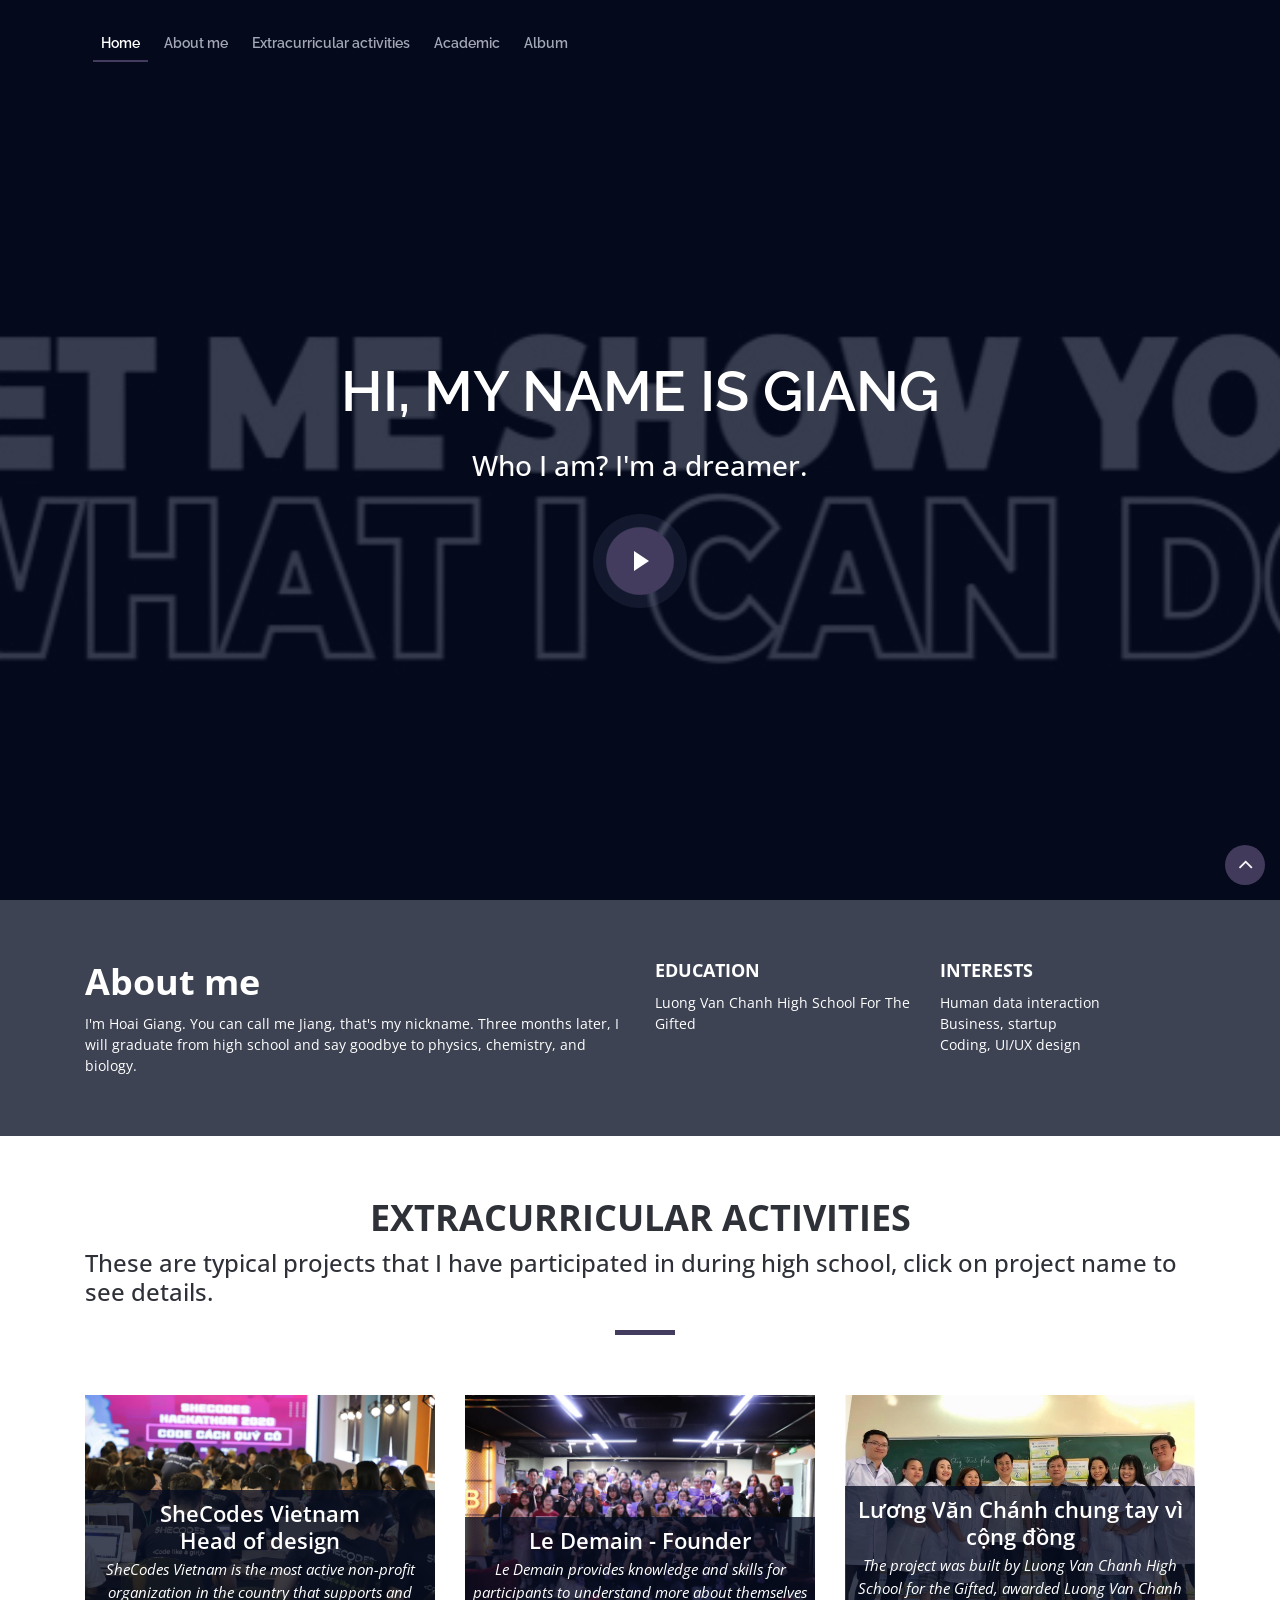
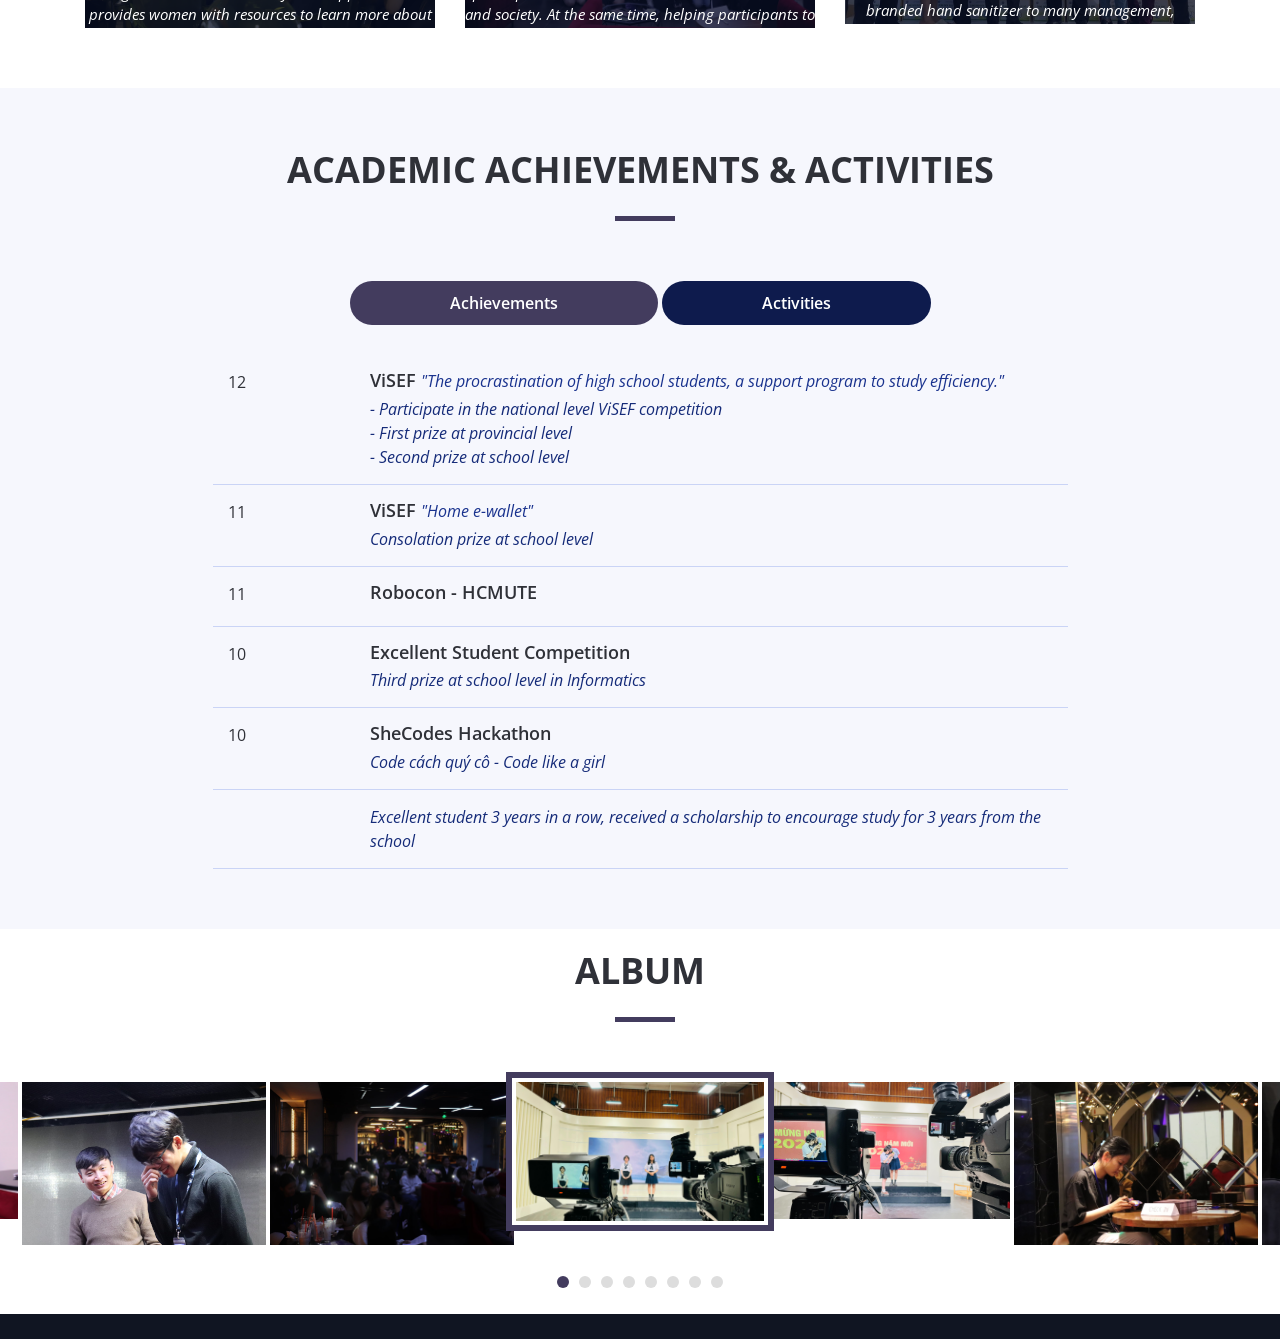
==== commit 186835a2: "Update index.html" ====
--- a/index.html
+++ b/index.html
@@ -376,8 +376,4 @@
 </body>
 
 </html>
-                
- /**
- * Copyright SheCodes VietNam
- * Licensed under  ()
- */
+               
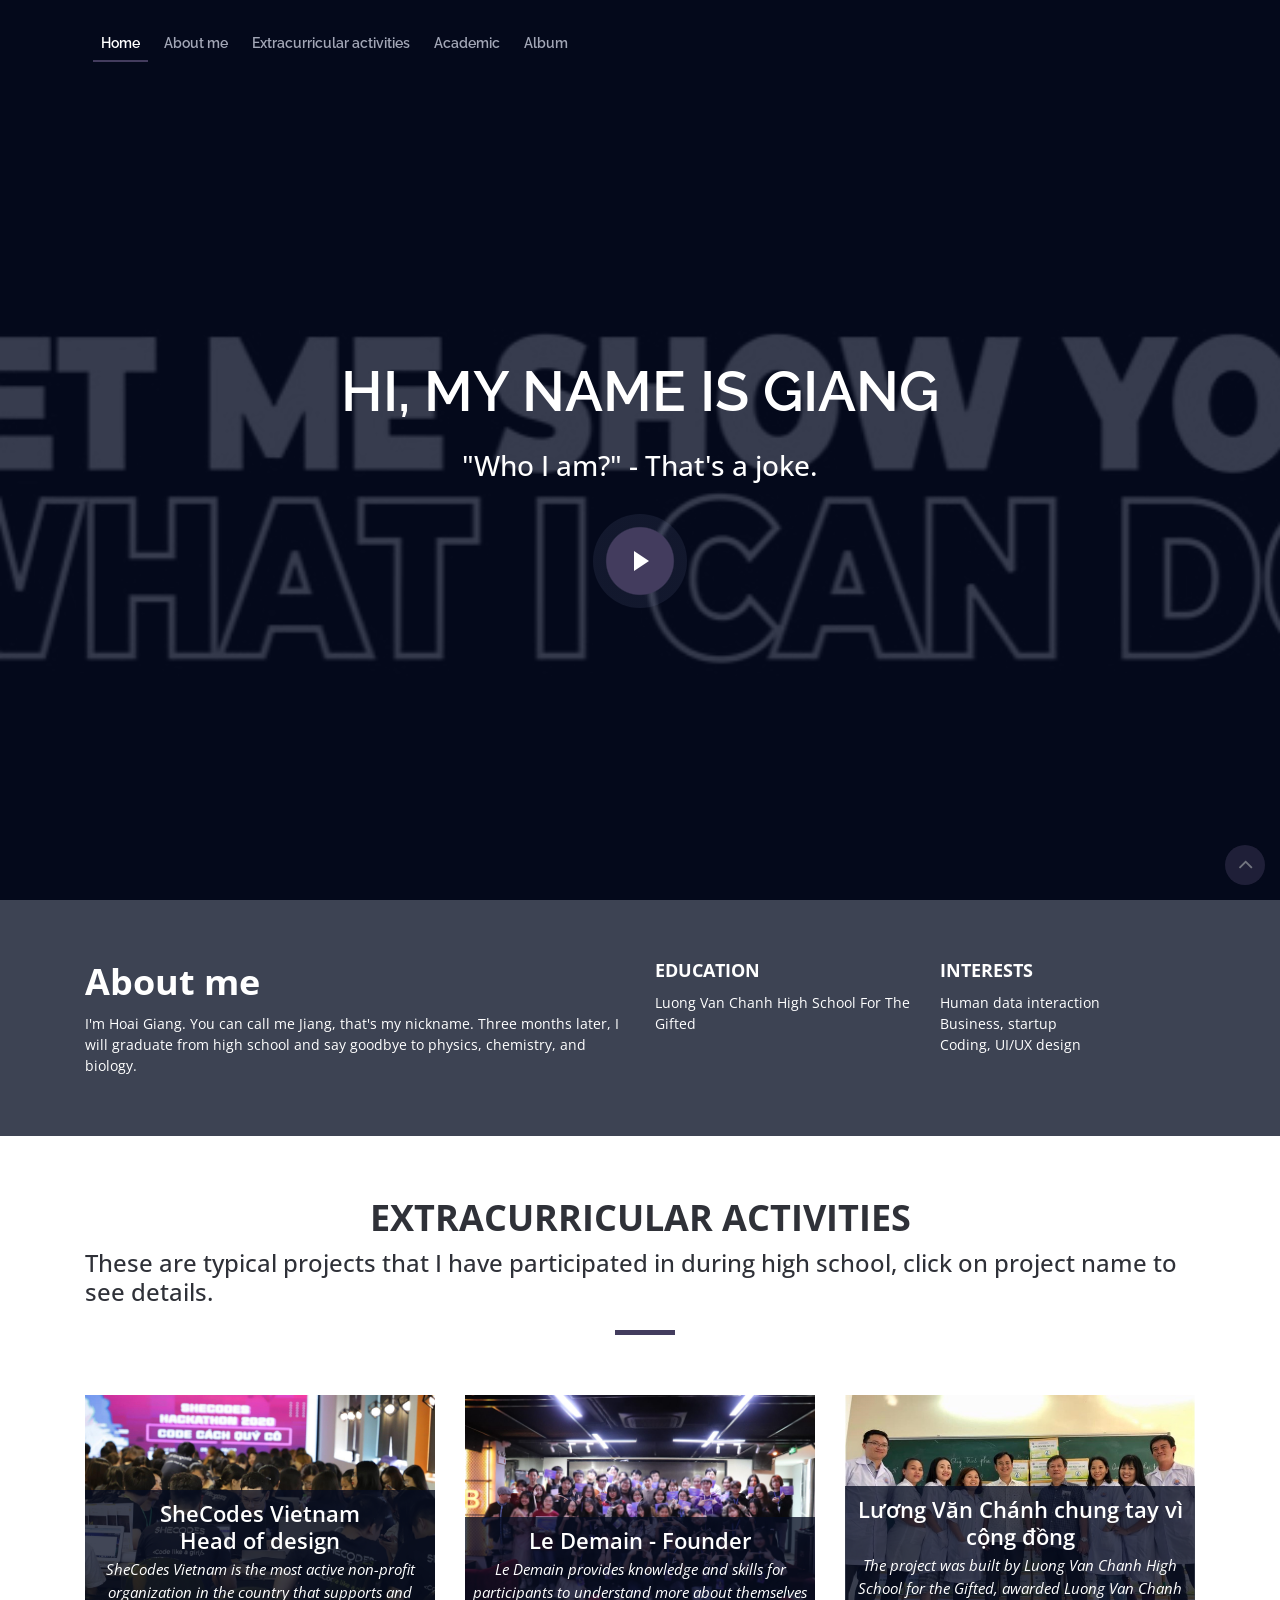
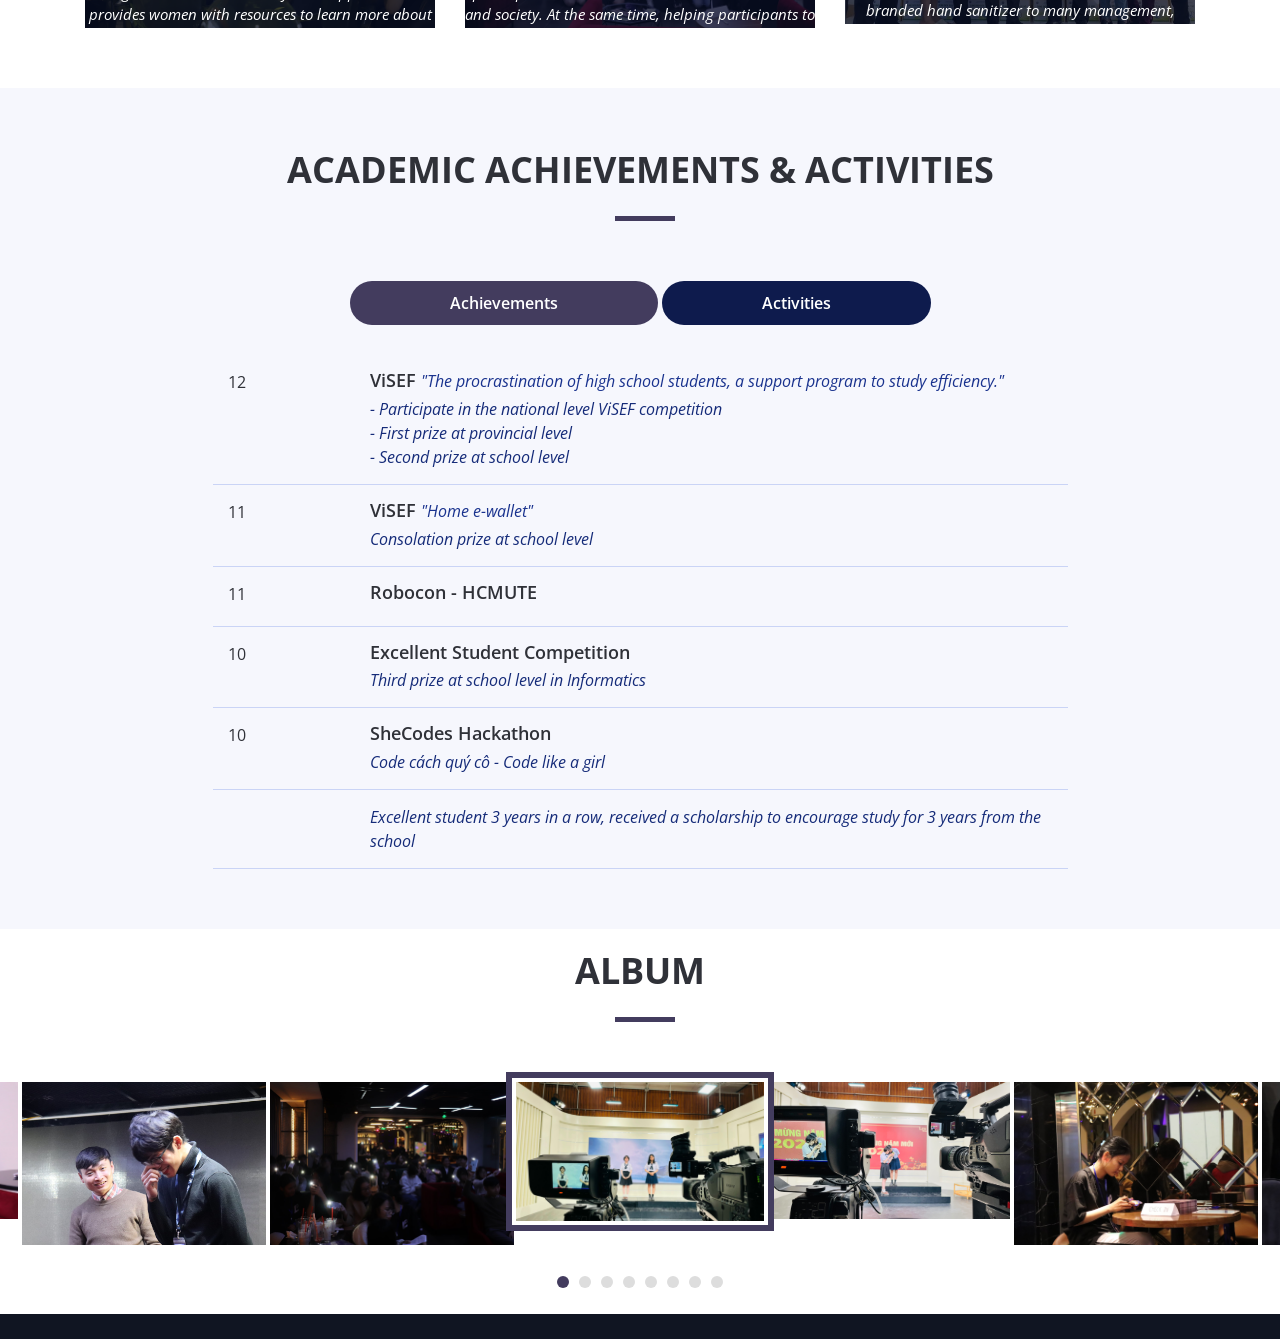
==== commit d9f5da8a: "Update index.html" ====
--- a/index.html
+++ b/index.html
@@ -53,7 +53,7 @@
   ============================-->
     <section id="intro">
         <div class="intro-container wow fadeIn">
-            <h1 class="mb-4 pb-0">Hi, My name is Giang<br> <h3>Who I am? I'm a dreamer. </h3>
+            <h1 class="mb-4 pb-0">Hi, My name is Giang<br> <h3>"Who I am?" - That's a joke. </h3>
             <h3 style="font-size:32px" style="font-style: italics" class="mb-4 pb-0" ></h1>
             <!-- event area:  -->
             <a href="https://www.youtube.com/watch?v=2G4PKwuQiTE" class="venobox play-btn mb-4" data-vbtype="video" data-autoplay="true"></a>
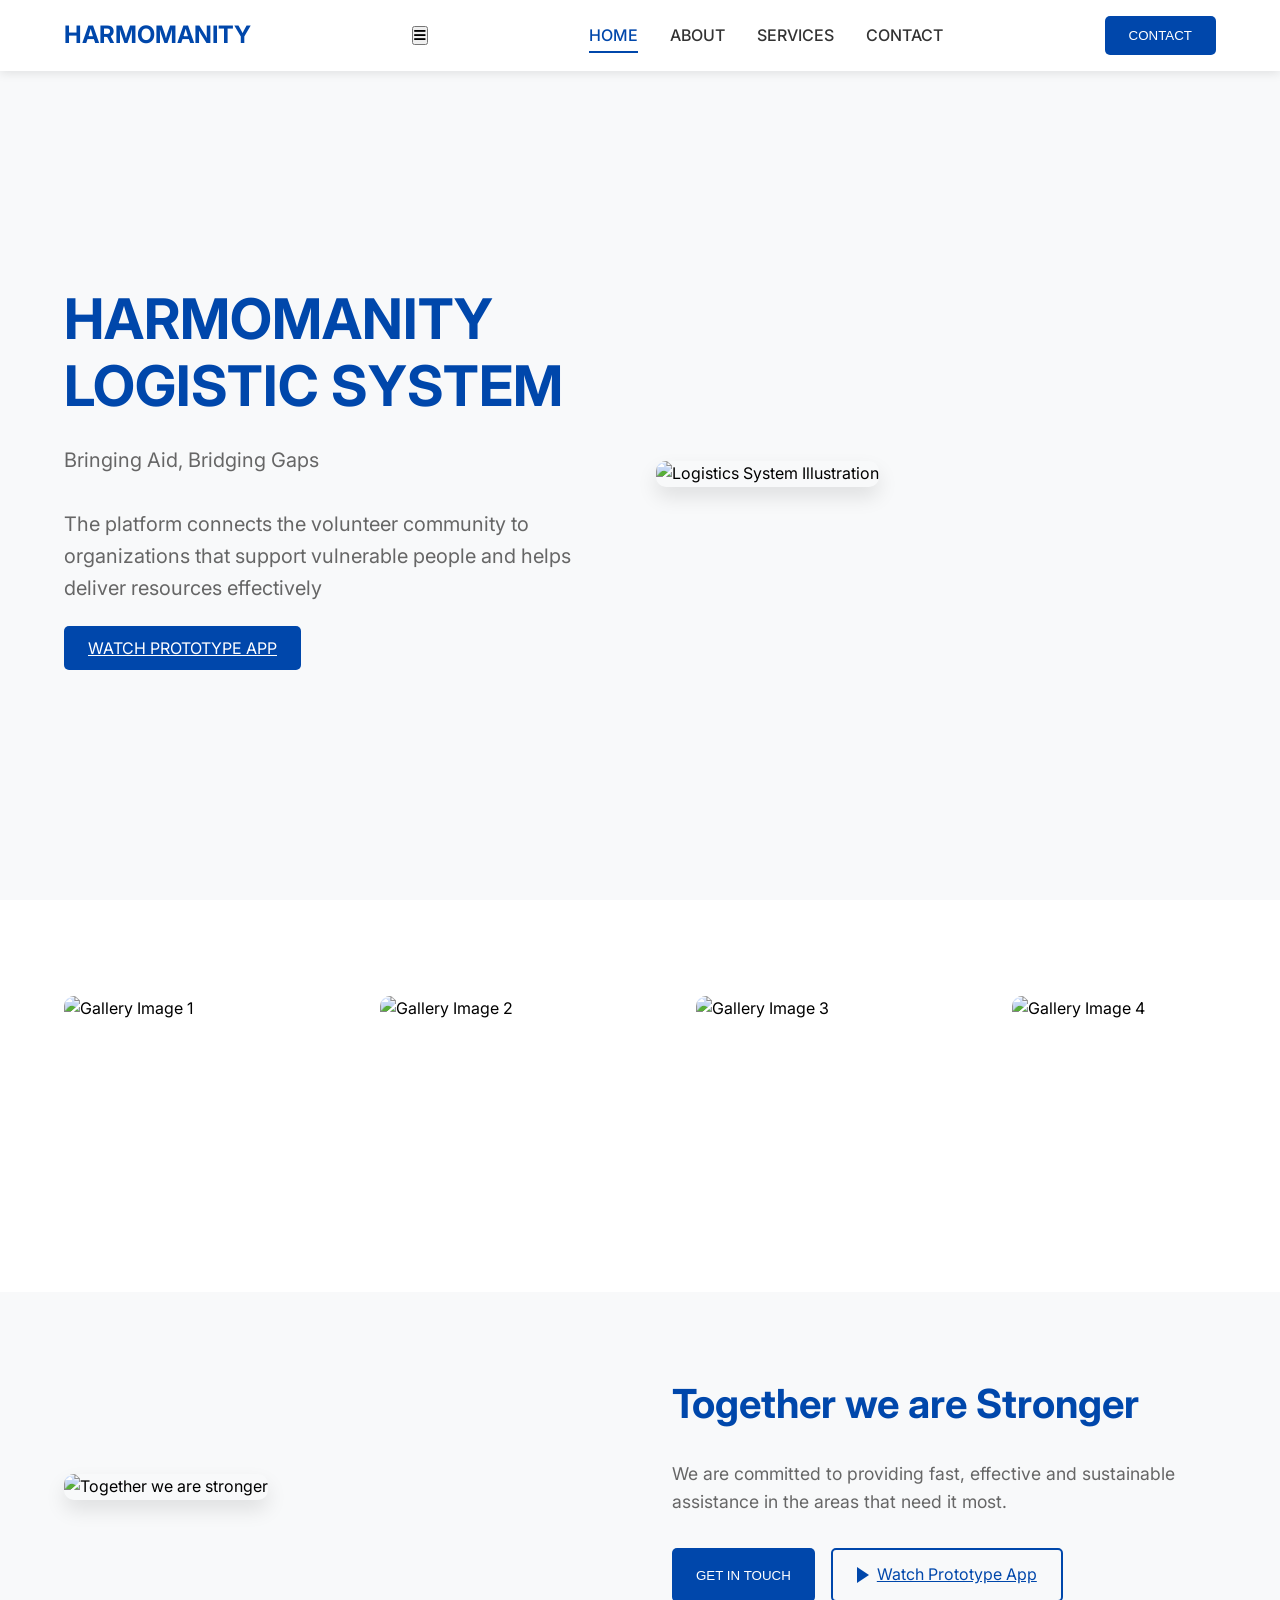
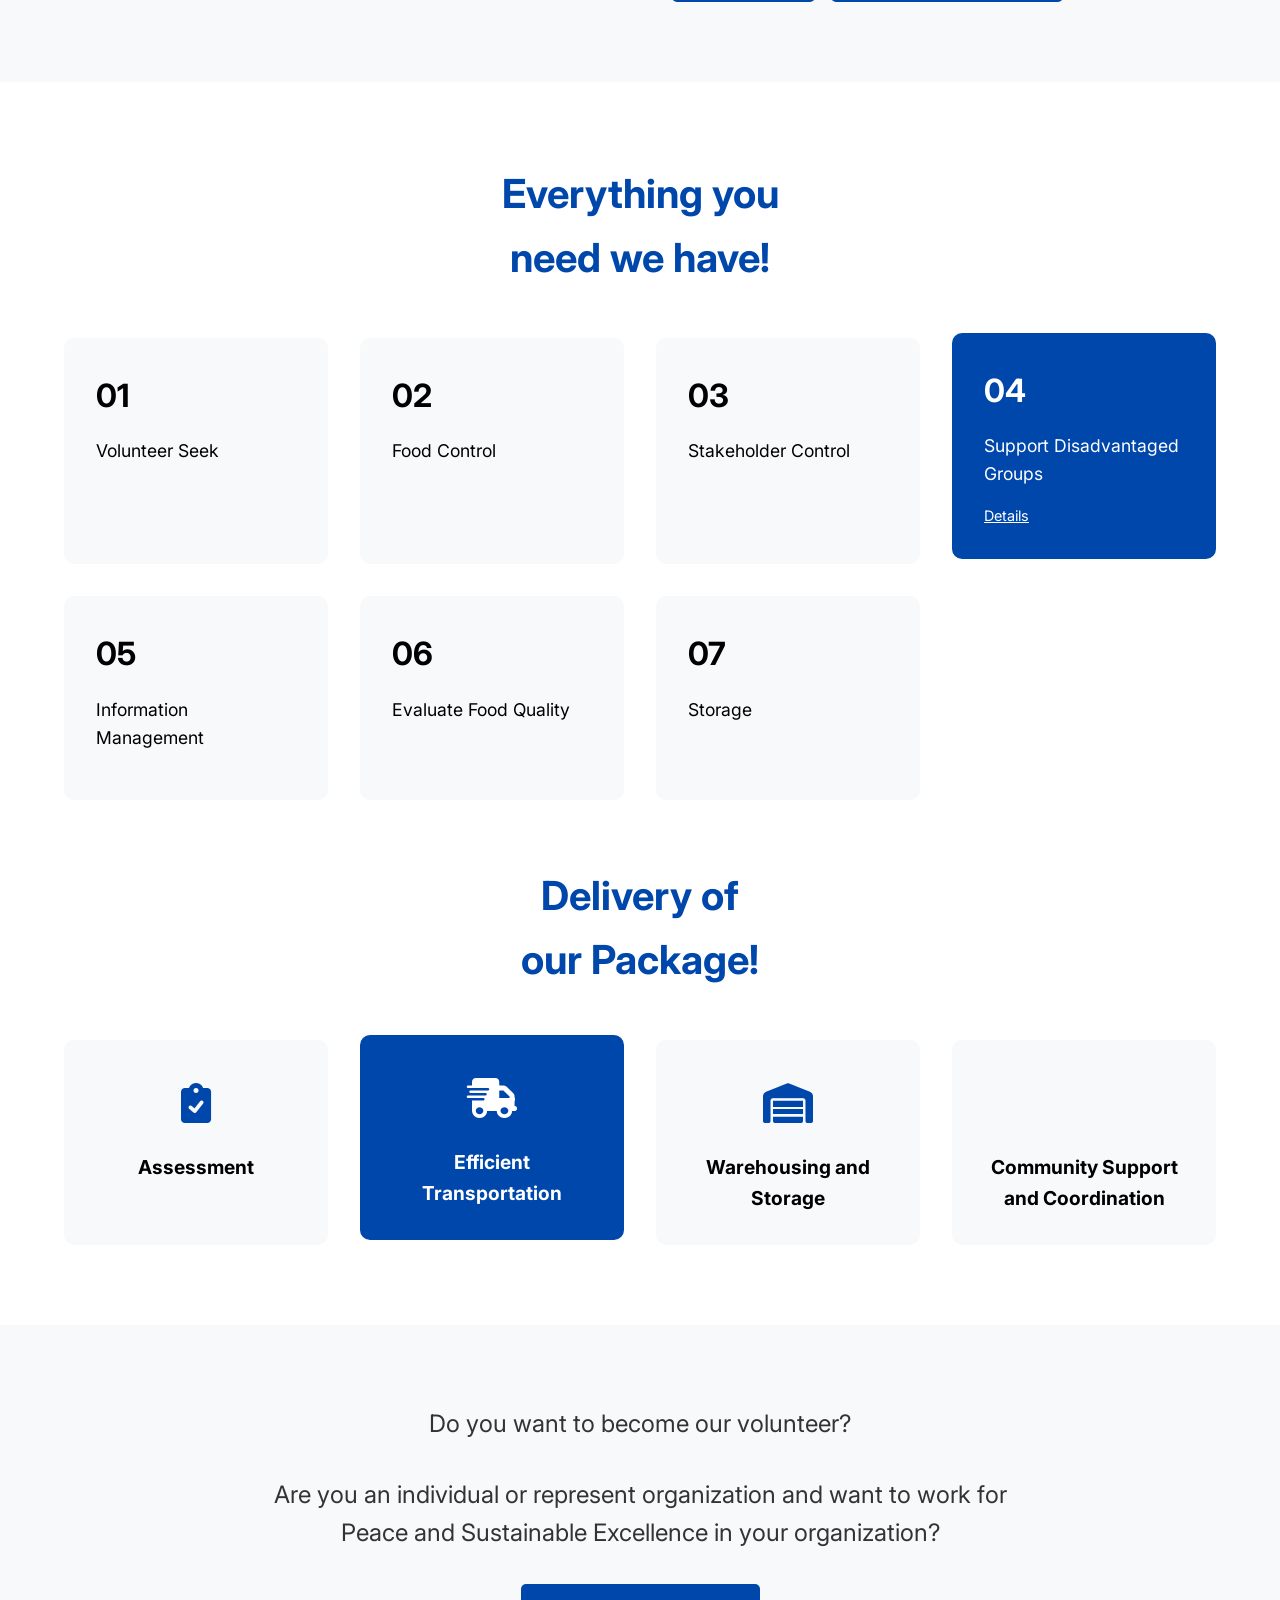
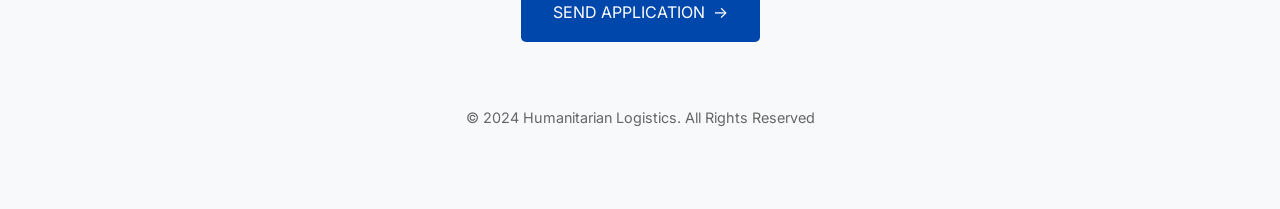
==== commit b9b52826: "Add files via upload" ====
--- a/index.html
+++ b/index.html
@@ -1,379 +1,143 @@
 <!DOCTYPE html>
 <html lang="en">
+<head>
+    <meta charset="UTF-8">
+    <meta name="viewport" content="width=device-width, initial-scale=1.0">
+    <title>HARMOMANITY</title>
+    <link rel="stylesheet" href="styles.css">
+    <link href="https://fonts.googleapis.com/css2?family=Inter:wght@400;500;600;700&display=swap" rel="stylesheet">
+    <link rel="stylesheet" href="https://cdnjs.cloudflare.com/ajax/libs/font-awesome/6.0.0/css/all.min.css">
+</head>
+<body>
+    <nav class="navbar">
+        <a href="#home" class="logo">HARMOMANITY</a>
+        <button class="menu-btn">
+            <i class="fas fa-bars"></i>
+        </button>
+        <ul class="nav-links">
+            <li><a href="#home" class="active">HOME</a></li>
+            <li><a href="#together">ABOUT</a></li>
+            <li><a href="#services">SERVICES</a></li>
+            <li><a href="#application">CONTACT</a></li>
+        </ul>
+        <button class="contact-btn">CONTACT</button>
+    </nav>
 
-<head>
-    <meta charset="utf-8">
-    <title>Personal Sites</title>
-    <meta content="width=device-width, initial-scale=1.0" name="viewport">
-    <meta content="" name="keywords">
-    <meta content="" name="description">
-
-    <!-- Favicons -->
-   <link href="" rel="">
-
-    <!-- Google Fonts -->
-    <link href="https://fonts.googleapis.com/css?family=Open+Sans:300,300i,400,400i,700,700i|Raleway:300,400,500,700,800" rel="stylesheet">
-
-    <!-- Bootstrap CSS File -->
-    <link href="lib/bootstrap/css/bootstrap.min.css" rel="stylesheet">
-
-    <!-- Libraries CSS Files -->
-    <link href="lib/font-awesome/css/font-awesome.min.css" rel="stylesheet">
-    <link href="lib/animate/animate.min.css" rel="stylesheet">
-    <link href="lib/venobox/venobox.css" rel="stylesheet">
-    <link href="lib/owlcarousel/assets/owl.carousel.min.css" rel="stylesheet">
-
-    <!-- Main Stylesheet File -->
-    <link href="css/style.css" rel="stylesheet">
-</head>
-
-<body>
-
-    <!--==========================
-    Header
-  ============================-->
-    <header id="header">
-        <div class="container">
-            <nav id="nav-menu-container">
-                <ul class="nav-menu">
-                    <li class="menu-active"><a href="#intro">Home</a></li>
-                    <li><a href="#about">About me</a></li>
-                    <li><a href="#extracurricular">Extracurricular activities</a></li>
-                    <li><a href="#academic">Academic</a></li>
-                    <li><a href="#gallery">Album</a></li>
-                </ul>
-            </nav>
-            <!-- #nav-menu-container -->
+    <section id="home" class="hero">
+        <div class="hero-content">
+            <h1>HARMOMANITY<br>LOGISTIC SYSTEM</h1>
+            <p>Bringing Aid, Bridging Gaps</p>
+            <p>The platform connects the volunteer community to organizations that support vulnerable people and helps deliver resources effectively </p>
+            <a href="https://youtu.be/E9j3SrgvBpo" target="_blank" class="get-in-touch">WATCH PROTOTYPE APP</a>
         </div>
-    </header>
-    <!-- #header -->
-
-    <!--==========================
-    Intro Section
-  ============================-->
-    <section id="intro">
-        <div class="intro-container wow fadeIn">
-            <h1 class="mb-4 pb-0">Hi, My name is Giang<br> <h3>"Who I am?" - That's a joke. </h3>
-            <h3 style="font-size:32px" style="font-style: italics" class="mb-4 pb-0" ></h1>
-            <!-- event area:  -->
-            <a href="https://www.youtube.com/watch?v=2G4PKwuQiTE" class="venobox play-btn mb-4" data-vbtype="video" data-autoplay="true"></a>
+        <div class="hero-image">
+            <img src="./images/logistics-illustration.jpg" alt="Logistics System Illustration">
         </div>
     </section>
 
-    <main id="main">
+    <section class="gallery">
+        <div class="gallery-container">
+            <img src="./images/gallery1.jpg" alt="Gallery Image 1">
+            <img src="./images/gallery2.jpeg" alt="Gallery Image 2">
+            <img src="./images/gallery3.jpeg" alt="Gallery Image 3">
+            <img src="./images/gallery4.jpeg" alt="Gallery Image 4">
+            <img src="./images/gallery5.jpeg" alt="Gallery Image 5">
+        </div>
+    </section>
 
-        <!--==========================
-      About Section
-    ============================-->
-        <section id="about">
-            <div class="container">
-                <div class="row">
-                    <div class="col-lg-6">
-                        <h2>About me</h2>
-                        <p style="justify">I'm Hoai Giang. You can call me Jiang, that's my nickname. Three months later, I will graduate from high school and say goodbye to physics, chemistry, and biology.
-                        </p>
-                    </div>
-
-                    <div class="col-lg-3">
-                        <h3>Education</h3>
-                        <p>Luong Van Chanh High School For The Gifted</p>
-                    </div>
-                    <div class="col-lg-3">
-                        <h3>Interests</h3>
-                        <p>
-                            Human data interaction <br>
-                            Business, startup <br>
-                            Coding, UI/UX design
-                            <br>
-                        </p>
-                    </div>
+    <section id="together" class="together">
+        <div class="together-content">
+            <div class="together-image">
+                <img src="./images/together.jpeg" alt="Together we are stronger">
+            </div>
+            <div class="together-text">
+                <h2>Together we are Stronger</h2>
+                <p>We are committed to providing fast, effective and sustainable assistance in the areas that need it most.</p>
+                <div class="together-buttons">
+                    <button class="get-in-touch">GET IN TOUCH</button>
+                    <a href="https://youtu.be/E9j3SrgvBpo" target="_blank" class="watch-video">
+                        <span class="play-icon"></span>
+                        Watch Prototype App
+                    </a>
                 </div>
             </div>
-        </section>
+        </div>
+    </section>
 
-        <!--==========================
-      Extra Section
-    ============================-->
-        <section id="extracurricular" class="wow fadeInUp">
-            <div class="container">
-                <div class="section-header">
-                    <h2>Extracurricular activities</h2>
-                    <h4>These are typical projects that I have participated in during high school, click on project name to see details.</h4>
-                    <p></p>
-                </div>
-
-                <div class="row">
-                    <div class="col-lg-4 col-md-6">
-                        <div class="extra">
-                            <img src="img/shecodes.jpg" alt="SheCodes VietNam" class="img-fluid">
-                            <div class="details">
-                                <h3><a href="https://shecodesvietnam.com/">SheCodes Vietnam <br> Head of design</a></h3>
-                                <p>SheCodes Vietnam is the most active non-profit organization in the country that supports and provides women with resources to learn more about tech.</p>
-                            </div>
-                        </div>
-                    </div>
-                    
-                    <div class="col-lg-4 col-md-6">
-                        <div class="extra">
-                            <img src="img/ledemain.jpg" alt="Le Demain" class="img-fluid">
-                            <div class="details">
-                                <h3><a href="https://sites.google.com/view/le-demain/?fbclid=IwAR3tmd-ECSgwI0KyP21fcn9ObHW8x_qps-GsmL2jTqvLDuoD8fljZGL5tYA">Le Demain - Founder</a></h3>
-                                <p>Le Demain provides knowledge and skills for participants to understand more about themselves and society. At the same time, helping participants to research and create projects for the community.</p>
-                            </div>
-                        </div>
-                    </div>
-                
-                    <div class="col-lg-4 col-md-6">
-                        <div class="extra">
-                            <img src="img/luongvanchanhvicongdong.jpg" alt="Lương Văn Chánh vì cộng đồng" class="img-fluid">
-                            <div class="details">
-                                <h3><a href="lvcchungtayvicongdong.html">Lương Văn Chánh chung tay vì cộng đồng</a></h3>
-                                <p>The project was built by Luong Van Chanh High School for the Gifted, awarded Luong Van Chanh branded hand sanitizer to many management, health, and educational agencies in the province.
-                                </p>
-                            </div>
-                        </div>
-                    </div>
-        </section>
-
-        <!--==========================
-      Academic Section
-    ============================-->
-        <section id="academic" class="section-with-bg">
-            <div class="container wow fadeInUp">
-                <div class="section-header">
-                    <h2>Academic achievements & Activities</h2>
-                    <p></p>
-                </div>
-
-                <ul class="nav nav-tabs" role="tablist">
-                    <li class="nav-item">
-                        <a class="nav-link active" href="#day-1" role="tab" data-toggle="tab"> Achievements</a>
-                    </li>
-                    <li class="nav-item">
-                        <a class="nav-link" href="#day-2" role="tab" data-toggle="tab">Activities</a>
-                    </li>
-                </ul>
-
-                <h3 class="sub-heading"></h3>
-
-                <div class="tab-content row justify-content-center">
-
-                    <!-- Schdule Day 1 -->
-                    <div role="tabpanel" class="col-lg-9 tab-pane fade show active" id="day-1">
-
-                        <div class="row academic-item">
-                            <div class="col-md-2">
-                                <time>12</time>
-                            </div>
-                            <div class="col-md-10">
-                                <h4>ViSEF <span>"The procrastination of high school students, a support program to study efficiency."</span></h4>
-                                <p>- Participate in the national level ViSEF competition<br>
-                                   - First prize at provincial level <br>
-                                   - Second prize at school level
-                                </p>
-                            </div>
-                        </div>
-
-                        <div class="row academic-item">
-                            <div class="col-md-2">
-                                <time>11</time>
-                            </div>
-                            <div class="col-md-10">
-                                <h4>ViSEF <span>"Home e-wallet"</span></h4>
-                                <p>Consolation prize at school level</p>
-                            </div>
-                        </div>
-
-                        <div class="row academic-item">
-                            <div class="col-md-2">
-                                <time>11</time>
-                            </div>
-                            <div class="col-md-10">
-                                <h4>Robocon - HCMUTE</h4>
-                            </div>
-                        </div>
-
-                        <div class="row academic-item">
-                            <div class="col-md-2">
-                                <time>10</time>
-                            </div>
-                            <div class="col-md-10">
-                                <h4>Excellent Student Competition</h4>
-                                <p>Third prize at school level in Informatics</p>
-                            </div>
-                        </div>
-                        <div class="row academic-item">
-                            <div class="col-md-2">
-                                <time>10</time>
-                            </div>
-                            <div class="col-md-10">
-                                <h4>SheCodes Hackathon</h4>
-                                <p> Code cách quý cô - Code like a girl</p>
-                            </div>
-                        </div>
-                        <div class="row academic-item">
-                            <div class="col-md-2">
-                                <time></time>
-                            </div>
-                            <div class="col-md-10">
-                                <p>Excellent student 3 years in a row, received a scholarship to encourage study for 3 years from the school</p>
-                            </div>
-                        </div>
-                    </div>
-                    <!-- End Schdule Day 1 -->
-
-                    <!-- Schdule Day 2 -->
-                    <div role="tabpanel" class="col-lg-9  tab-pane fade" id="day-2">
-
-                        <div class="row academic-item">
-                            <div class="col-md-2">
-                                <time>2020 - nay</time>
-                            </div>
-                            <div class="col-md-10">
-                                <h4>Le Demain <span>- Founder</span></h4>
-                                <p></p>
-                            </div>
-                        </div>
-
-                        <div class="row academic-item">
-                            <div class="col-md-2">
-                                <time>9/2020 - 1/2022</time>
-                            </div>
-                            <div class="col-md-10">
-                                <h4>SheCodes Vietnam <span>- Lead Designer</span></h4>
-                                <p></p>
-                            </div>
-                        </div>
-                        <div class="row academic-item">
-                            <div class="col-md-2">
-                                <time>1/2021 - 9/2021</time>
-                            </div>
-                            <div class="col-md-10">
-                                <h4>The Connection<span>- Adviser</span></h4>
-                                <p></p>
-                            </div>
-                        </div>
-                        <div class="row academic-item">
-                            <div class="col-md-2">
-                                <time>2/2020 - 8/2020</time>
-                            </div>
-                            <div class="col-md-10">
-                                <h4>Xhibition+ <span>- Main Designer - HR</span></h4>
-                                <p></p>
-                            </div>
-                        </div>
-                        <div class="row academic-item">
-                            <div class="col-md-2">
-                                <time>4/2020-6/2020</time>
-                            </div>
-                            <div class="col-md-10">
-                                <h4>CLB Tranh Biện DCD<span>- Marketing</span></h4>
-                                <p></p>
-                            </div>
-                        </div>
-                        <div class="row academic-item">
-                            <div class="col-md-2">
-                                <time>3/2020 - 7/2020</time>
-                            </div>
-                            <div class="col-md-10">
-                                <h4>La Perception <span>- Designer</span></h4>
-                                <p></p>
-                            </div>
-                        </div>
-                        <div class="row academic-item">
-                            <div class="col-md-2">
-                                <time>2019</time>
-                            </div>
-                            <div class="col-md-10">
-                                <h4>Project 2019: Văn hoá Trung Hoa <span>- Public Relations</span></h4>
-                                <p></p>
-                            </div>
-                        </div>
-
-        </section>
-
-        <!--==========================
-        Gallery Section
-        ============================-->
-        <section id="gallery" class="wow fadeInUp">
-
-            <div class="container">
-                <div class="section-header">
-                    <h2>Album</h2>
-                    <p></p>
-                </div>
+    <section id="services" class="services">
+        <h2>Everything you<br>need we have!</h2>
+        
+        <div class="service-steps">
+            <div class="step">
+                <div class="step-number">01</div>
+                <div class="step-text">Volunteer Seek</div>
             </div>
-            <!-- add new image : crop image and resize 800*600 px -->
-            <div class="owl-carousel gallery-carousel">
-                <a href="img/album/1.jpg" class="venobox" data-gall="gallery-carousel"><img src="img/album/1.jpg" alt=""></a>
-                <a href="img/album/2.jpg" class="venobox" data-gall="gallery-carousel"><img src="img/album/2.jpg" alt=""></a>
-                <a href="img/album/3.jpg" class="venobox" data-gall="gallery-carousel"><img src="img/album/3.jpg" alt=""></a>
-                <a href="img/album/4.jpg" class="venobox" data-gall="gallery-carousel"><img src="img/album/4.jpg" alt=""></a>
-                <a href="img/album/5.jpg" class="venobox" data-gall="gallery-carousel"><img src="img/album/5.jpg" alt=""></a>
-                <a href="img/album/6.jpg" class="venobox" data-gall="gallery-carousel"><img src="img/album/6.jpg" alt=""></a>
-                <a href="img/album/7.jpg" class="venobox" data-gall="gallery-carousel"><img src="img/album/7.jpg" alt=""></a>
-                <a href="img/album/8.jpg" class="venobox" data-gall="gallery-carousel"><img src="img/album/8.jpg" alt=""></a>
+            <div class="step">
+                <div class="step-number">02</div>
+                <div class="step-text">Food Control</div>
             </div>
-        </section>
-    </main>
-
-    <!--==========================
-    Footer
-  ============================-->
-    <footer id="footer">
-        <div class="container">
-
-
+            <div class="step">
+                <div class="step-number">03</div>
+                <div class="step-text">Stakeholder Control</div>
+            </div>
+            <div class="step active">
+                <div class="step-number">04</div>
+                <div class="step-text">Support Disadvantaged Groups</div>
+                <div class="details">Details</div>
+            </div>
+            <div class="step">
+                <div class="step-number">05</div>
+                <div class="step-text">Information Management</div>
+            </div>
+            <div class="step">
+                <div class="step-number">06</div>
+                <div class="step-text">Evaluate Food Quality</div>
+            </div>
+            <div class="step">
+                <div class="step-number">07</div>
+                <div class="step-text">Storage</div>
+            </div>
         </div>
 
-    </footer>
-    <!-- #footer -->
+        <h2>Delivery of<br>our Package!</h2>
+        
+        <div class="delivery-services">
+            <div class="delivery-card">
+                <div class="icon">
+                    <i class="fas fa-clipboard-check"></i>
+                </div>
+                <h3>Assessment</h3>
+            </div>
+            <div class="delivery-card active">
+                <div class="icon">
+                    <i class="fas fa-truck-fast"></i>
+                </div>
+                <h3>Efficient Transportation</h3>
+            </div>
+            <div class="delivery-card">
+                <div class="icon">
+                    <i class="fas fa-warehouse"></i>
+                </div>
+                <h3>Warehousing and Storage</h3>
+            </div>
+            <div class="delivery-card">
+                <div class="icon">
+                    <i class="fas fa-people-group"></i>
+                </div>
+                <h3>Community Support and Coordination</h3>
+            </div>
+        </div>
+    </section>
 
-    <a href="#" class="back-to-top"><i class="fa fa-angle-up"></i></a>
+    <section id="application" class="application">
+        <div class="application-content">
+            <p>Do you want to become our volunteer?</p>
+            <p>Are you an individual or represent organization and want to work for Peace and Sustainable Excellence in your organization?</p>
+            <a href="#" class="send-application">SEND APPLICATION <span class="arrow">→</span></a>
+        </div>
+        <p class="copyright">© 2024 Humanitarian Logistics. All Rights Reserved</p>
+    </section>
 
-    <!-- JavaScript Libraries -->
-    <script src="lib/jquery/jquery.min.js"></script>
-    <script src="lib/jquery/jquery-migrate.min.js"></script>
-    <script src="lib/bootstrap/js/bootstrap.bundle.min.js"></script>
-    <script src="lib/easing/easing.min.js"></script>
-    <script src="lib/superfish/hoverIntent.js"></script>
-    <script src="lib/superfish/superfish.min.js"></script>
-    <script src="lib/wow/wow.min.js"></script>
-    <script src="lib/venobox/venobox.min.js"></script>
-    <script src="lib/owlcarousel/owl.carousel.min.js"></script>
-
-
-
-    <!-- Template Main Javascript File -->
-    <script src="js/main.js"></script>
-    <!-- Global site tag (gtag.js) - SheCodesVietnam- Google Analytics -->
-    <script async src="https://www.googletagmanager.com/gtag/js?id=UA-66102291-7"></script>
-    <script>
-        window.dataLayer = window.dataLayer || [];
-
-        function gtag() {
-            dataLayer.push(arguments);
-        }
-        gtag('js', new Date());
-
-        gtag('config', 'UA-66102291-7');
-    </script>
-
-    <!-- Global site tag (gtag.js) - Google Analytics -->
-    <script async src="https://www.googletagmanager.com/gtag/js?id=UA-66102291-13"></script>
-    <script>
-        window.dataLayer = window.dataLayer || [];
-
-        function gtag() {
-            dataLayer.push(arguments);
-        }
-        gtag('js', new Date());
-
-        gtag('config', 'UA-66102291-13');
-    </script>
-    <script src="js/countdown.js">
-    </script>
+    <script src="script.js"></script>
 </body>
-
-</html>
-               
+</html> 
--- a/styles.css
+++ b/styles.css
@@ -0,0 +1,485 @@
+/* Reset and Base Styles */
+* {
+    margin: 0;
+    padding: 0;
+    box-sizing: border-box;
+}
+
+html {
+    scroll-behavior: smooth;
+    scroll-padding-top: 80px; /* Height of navbar */
+}
+
+body {
+    font-family: 'Inter', sans-serif;
+    line-height: 1.6;
+    overflow-x: hidden;
+}
+
+/* Navigation */
+.navbar {
+    position: fixed;
+    top: 0;
+    left: 0;
+    width: 100%;
+    display: flex;
+    justify-content: space-between;
+    align-items: center;
+    padding: 1rem 5%;
+    background: rgba(255, 255, 255, 0.95);
+    box-shadow: 0 2px 10px rgba(0, 0, 0, 0.1);
+    z-index: 1000;
+}
+
+.logo {
+    font-size: 1.5rem;
+    font-weight: 700;
+    color: #0047AB;
+    text-decoration: none;
+}
+
+.nav-links {
+    display: flex;
+    list-style: none;
+    gap: 2rem;
+}
+
+.nav-links a {
+    text-decoration: none;
+    color: #333;
+    font-weight: 500;
+    transition: color 0.3s ease;
+    position: relative;
+    padding: 0.5rem 0;
+}
+
+.nav-links a::after {
+    content: '';
+    position: absolute;
+    bottom: 0;
+    left: 0;
+    width: 0;
+    height: 2px;
+    background: #0047AB;
+    transition: width 0.3s ease;
+}
+
+.nav-links a:hover::after,
+.nav-links a.active::after {
+    width: 100%;
+}
+
+.nav-links a:hover,
+.nav-links a.active {
+    color: #0047AB;
+}
+
+.contact-btn {
+    padding: 0.75rem 1.5rem;
+    background: #0047AB;
+    color: white;
+    border: none;
+    border-radius: 5px;
+    cursor: pointer;
+    transition: background-color 0.3s ease;
+}
+
+.contact-btn:hover {
+    background: #003380;
+}
+
+/* Hero Section */
+.hero {
+    min-height: 100vh;
+    display: flex;
+    align-items: center;
+    justify-content: space-between;
+    padding: 8rem 5% 5rem;
+    background: #f8f9fa;
+}
+
+.hero-content {
+    flex: 1;
+    max-width: 600px;
+}
+
+.hero-content h1 {
+    font-size: 3.5rem;
+    line-height: 1.2;
+    color: #0047AB;
+    margin-bottom: 1.5rem;
+}
+
+.hero-content p {
+    font-size: 1.25rem;
+    color: #666;
+    margin-bottom: 2rem;
+}
+
+.hero-image {
+    flex: 1;
+    max-width: 600px;
+    padding-left: 2rem;
+}
+
+.hero-image img {
+    width: 100%;
+    height: auto;
+    border-radius: 10px;
+    box-shadow: 0 10px 20px rgba(0, 0, 0, 0.1);
+}
+
+/* Gallery Section */
+.gallery {
+    padding: 5rem 5%;
+    background: white;
+}
+
+.gallery-container {
+    display: flex;
+    gap: 1rem;
+    overflow-x: auto;
+    padding: 1rem 0;
+    scrollbar-width: none;
+    -ms-overflow-style: none;
+}
+
+.gallery-container::-webkit-scrollbar {
+    display: none;
+}
+
+.gallery-container img {
+    min-width: 300px;
+    height: 200px;
+    object-fit: cover;
+    border-radius: 10px;
+    transition: transform 0.3s ease;
+}
+
+.gallery-container img:hover {
+    transform: scale(1.05);
+}
+
+/* Together Section */
+.together {
+    padding: 5rem 5%;
+    background: #f8f9fa;
+}
+
+.together-content {
+    display: flex;
+    align-items: center;
+    gap: 4rem;
+    max-width: 1200px;
+    margin: 0 auto;
+}
+
+.together-image {
+    flex: 1;
+}
+
+.together-image img {
+    width: 100%;
+    height: auto;
+    border-radius: 10px;
+    box-shadow: 0 10px 20px rgba(0, 0, 0, 0.1);
+}
+
+.together-text {
+    flex: 1;
+}
+
+.together-text h2 {
+    font-size: 2.5rem;
+    color: #0047AB;
+    margin-bottom: 1.5rem;
+}
+
+.together-text p {
+    font-size: 1.1rem;
+    color: #666;
+    margin-bottom: 2rem;
+}
+
+.together-buttons {
+    display: flex;
+    gap: 1rem;
+}
+
+.get-in-touch {
+    padding: 0.75rem 1.5rem;
+    background: #0047AB;
+    color: white;
+    border: none;
+    border-radius: 5px;
+    cursor: pointer;
+    transition: background-color 0.3s ease;
+}
+
+.get-in-touch:hover {
+    background: #003380;
+}
+
+.watch-video {
+    display: flex;
+    align-items: center;
+    gap: 0.5rem;
+    padding: 0.75rem 1.5rem;
+    background: transparent;
+    color: #0047AB;
+    border: 2px solid #0047AB;
+    border-radius: 5px;
+    cursor: pointer;
+    transition: all 0.3s ease;
+}
+
+.watch-video:hover {
+    background: #0047AB;
+    color: white;
+}
+
+.play-icon {
+    width: 0;
+    height: 0;
+    border-style: solid;
+    border-width: 8px 0 8px 12px;
+    border-color: transparent transparent transparent currentColor;
+}
+
+/* Services Section */
+.services {
+    padding: 5rem 5%;
+    background: white;
+}
+
+.services h2 {
+    font-size: 2.5rem;
+    color: #0047AB;
+    margin-bottom: 3rem;
+    text-align: center;
+}
+
+.service-steps {
+    display: grid;
+    grid-template-columns: repeat(auto-fit, minmax(250px, 1fr));
+    gap: 2rem;
+    margin-bottom: 4rem;
+}
+
+.step {
+    padding: 2rem;
+    background: #f8f9fa;
+    border-radius: 10px;
+    transition: all 0.3s ease;
+    cursor: pointer;
+}
+
+.step:hover,
+.step.active {
+    background: #0047AB;
+    color: white;
+    transform: translateY(-5px);
+}
+
+.step-number {
+    font-size: 2rem;
+    font-weight: 700;
+    margin-bottom: 1rem;
+}
+
+.step-text {
+    font-size: 1.1rem;
+    margin-bottom: 1rem;
+}
+
+.details {
+    font-size: 0.9rem;
+    text-decoration: underline;
+}
+
+.delivery-services {
+    display: grid;
+    grid-template-columns: repeat(auto-fit, minmax(250px, 1fr));
+    gap: 2rem;
+}
+
+.delivery-card {
+    padding: 2rem;
+    background: #f8f9fa;
+    border-radius: 10px;
+    text-align: center;
+    transition: all 0.3s ease;
+    cursor: pointer;
+}
+
+.delivery-card:hover,
+.delivery-card.active {
+    background: #0047AB;
+    color: white;
+    transform: translateY(-5px);
+}
+
+.delivery-card .icon {
+    font-size: 2.5rem;
+    margin-bottom: 1rem;
+    color: #0047AB;
+}
+
+.delivery-card:hover .icon,
+.delivery-card.active .icon {
+    color: white;
+}
+
+.delivery-card h3 {
+    font-size: 1.2rem;
+}
+
+/* Application Section */
+.application {
+    padding: 5rem 5%;
+    background: #f8f9fa;
+    text-align: center;
+}
+
+.application-content {
+    max-width: 800px;
+    margin: 0 auto;
+}
+
+.application-content p {
+    font-size: 1.5rem;
+    color: #333;
+    margin-bottom: 2rem;
+}
+
+.send-application {
+    display: inline-flex;
+    align-items: center;
+    gap: 0.5rem;
+    padding: 1rem 2rem;
+    background: #0047AB;
+    color: white;
+    text-decoration: none;
+    border-radius: 5px;
+    transition: all 0.3s ease;
+}
+
+.send-application:hover {
+    background: #003380;
+    transform: translateX(5px);
+}
+
+.arrow {
+    transition: transform 0.3s ease;
+}
+
+.send-application:hover .arrow {
+    transform: translateX(5px);
+}
+
+.copyright {
+    margin-top: 4rem;
+    color: #666;
+    font-size: 0.9rem;
+}
+
+/* Footer */
+footer {
+    background: #333;
+    color: white;
+    padding: 2rem 5%;
+    text-align: center;
+}
+
+.social-links {
+    margin-bottom: 1rem;
+}
+
+.social-links a {
+    color: white;
+    margin: 0 1rem;
+    font-size: 1.5rem;
+    transition: color 0.3s ease;
+}
+
+.social-links a:hover {
+    color: #764ba2;
+}
+
+/* Responsive Design */
+@media (max-width: 1024px) {
+    .hero {
+        flex-direction: column;
+        text-align: center;
+        padding-top: 6rem;
+    }
+
+    .hero-content {
+        margin-bottom: 3rem;
+    }
+
+    .together-content {
+        flex-direction: column;
+        text-align: center;
+    }
+
+    .together-buttons {
+        justify-content: center;
+    }
+
+    .service-steps,
+    .delivery-services {
+        grid-template-columns: repeat(auto-fit, minmax(200px, 1fr));
+    }
+}
+
+@media (max-width: 768px) {
+    .navbar {
+        padding: 1rem;
+    }
+
+    .nav-links {
+        position: fixed;
+        top: 60px;
+        left: -100%;
+        width: 100%;
+        height: auto;
+        background: rgba(255, 255, 255, 0.95);
+        flex-direction: column;
+        padding: 2rem;
+        transition: left 0.3s ease;
+    }
+
+    .nav-links.active {
+        left: 0;
+    }
+
+    .hero-content h1 {
+        font-size: 2.5rem;
+    }
+
+    .gallery-container img {
+        min-width: 250px;
+    }
+
+    .application-content p {
+        font-size: 1.2rem;
+    }
+
+    /* Mobile menu button */
+    .menu-btn {
+        display: block;
+        background: none;
+        border: none;
+        font-size: 1.5rem;
+        color: #0047AB;
+        cursor: pointer;
+    }
+}
+
+/* Remove duplicate scroll behavior */
+/* Remove unused animations */
+section {
+    opacity: 1;
+    transform: translateY(0);
+} 
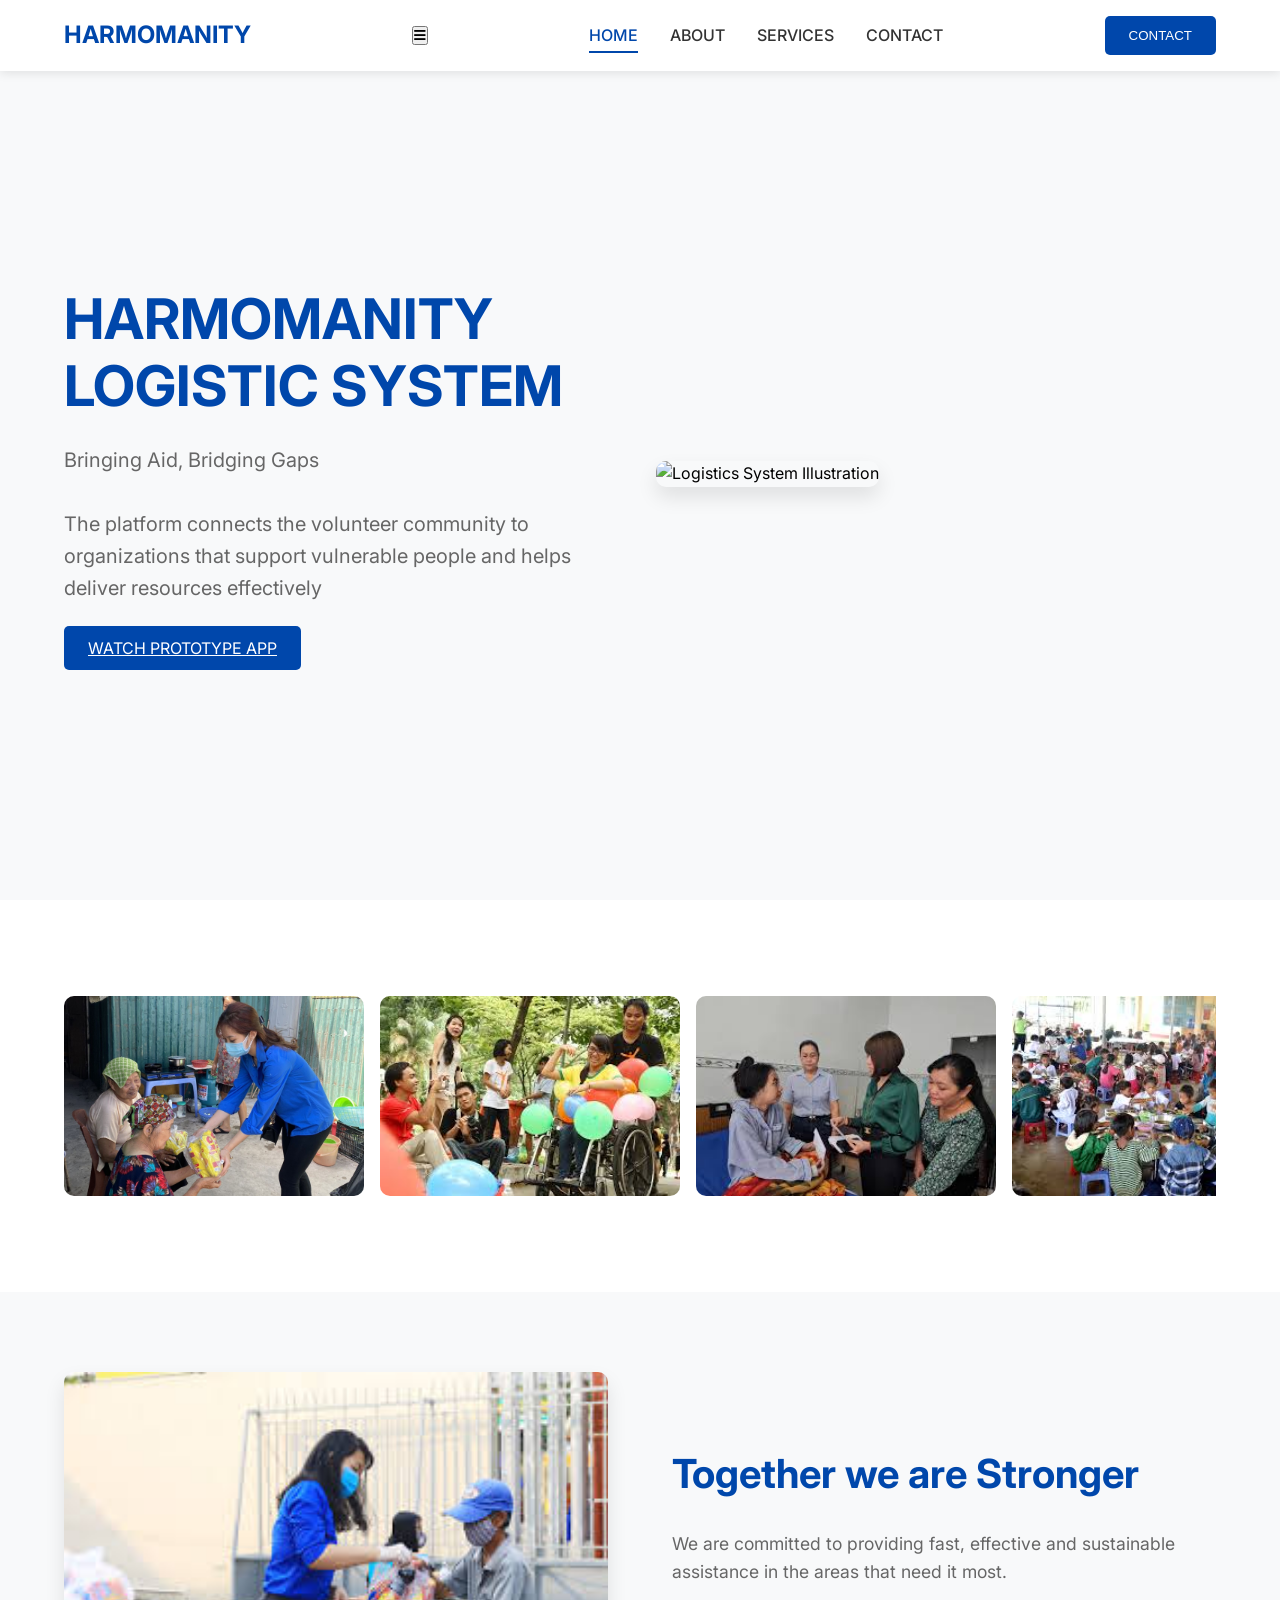
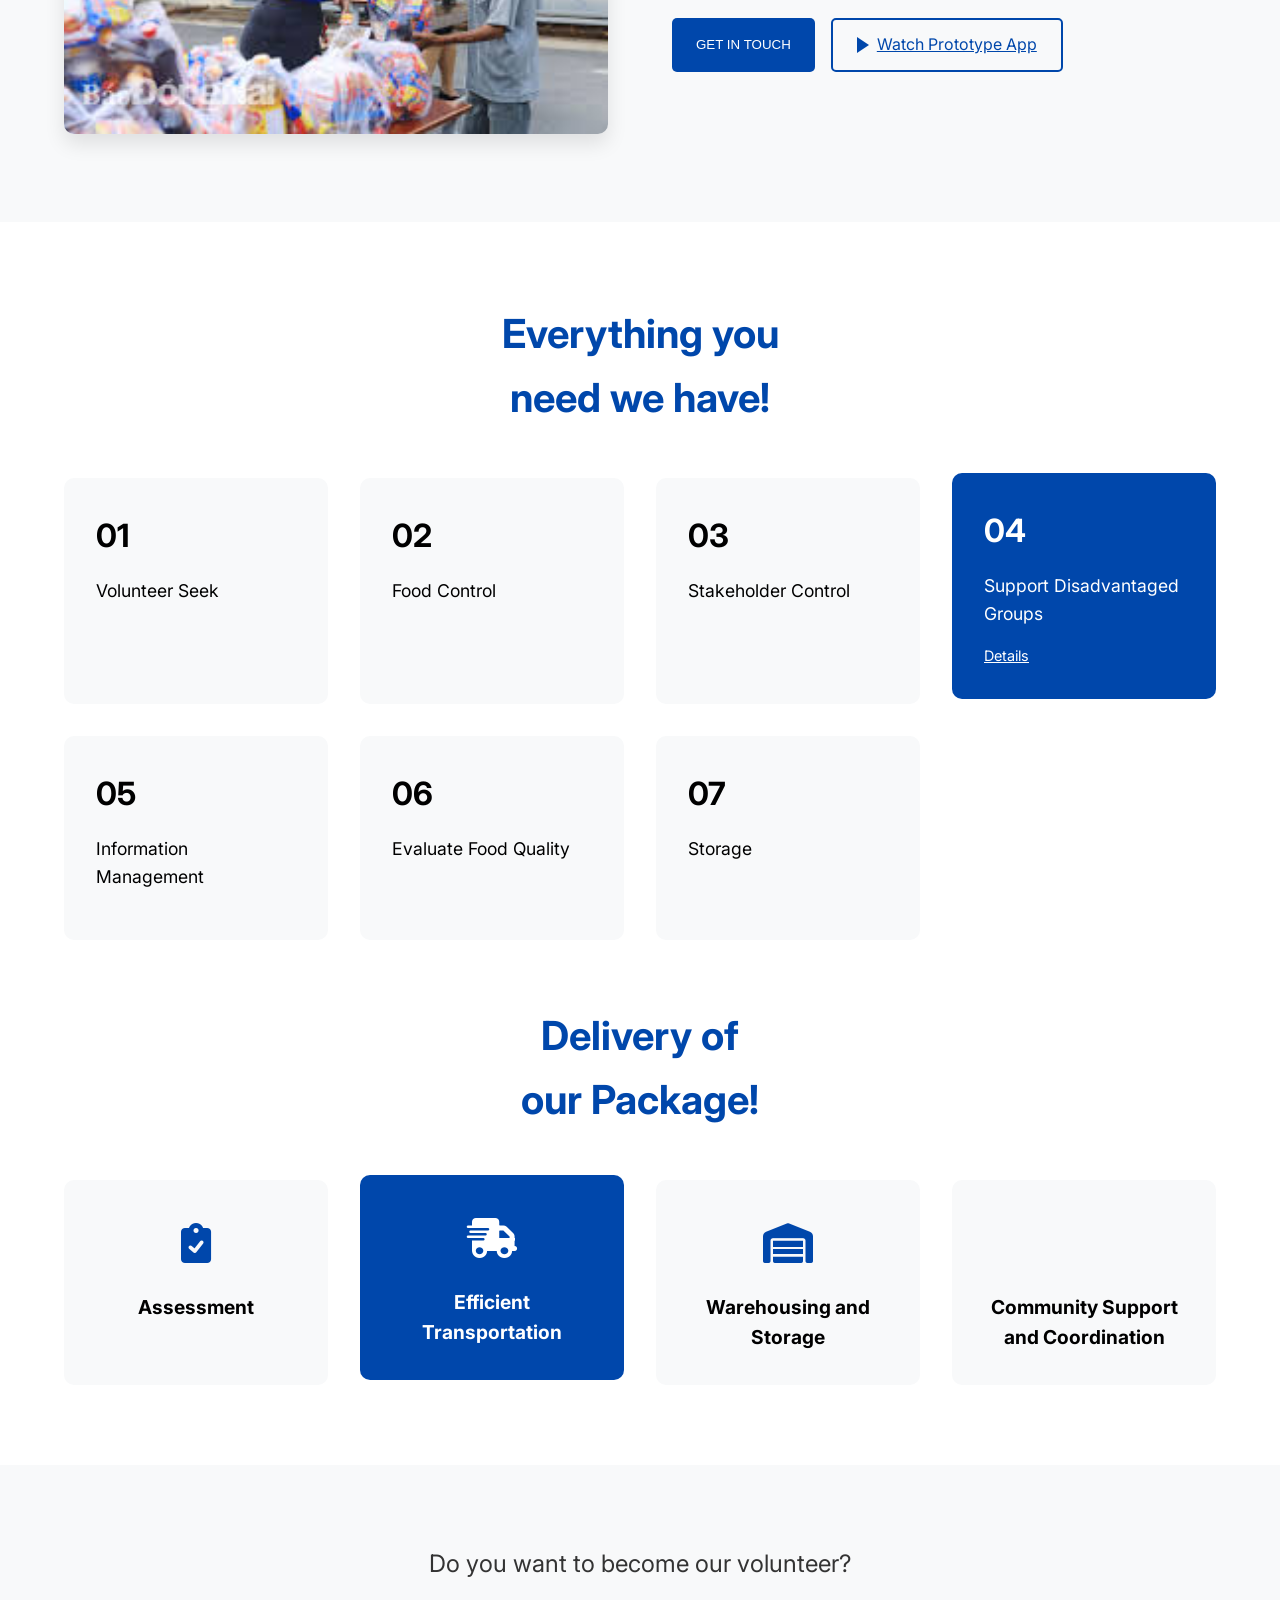
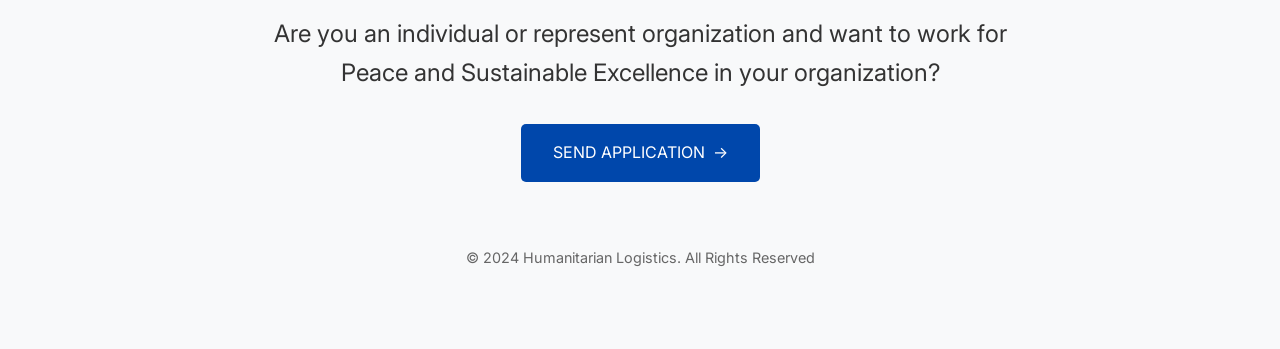
==== commit abc2710e: "Update index.html" ====
--- a/index.html
+++ b/index.html
@@ -37,18 +37,18 @@
 
     <section class="gallery">
         <div class="gallery-container">
-            <img src="./images/gallery1.jpg" alt="Gallery Image 1">
-            <img src="./images/gallery2.jpeg" alt="Gallery Image 2">
-            <img src="./images/gallery3.jpeg" alt="Gallery Image 3">
-            <img src="./images/gallery4.jpeg" alt="Gallery Image 4">
-            <img src="./images/gallery5.jpeg" alt="Gallery Image 5">
+            <img src="./img/gallery1.jpg" alt="Gallery Image 1">
+            <img src="./img/gallery2.jpeg" alt="Gallery Image 2">
+            <img src="./img/gallery3.jpeg" alt="Gallery Image 3">
+            <img src="./img/gallery4.jpeg" alt="Gallery Image 4">
+            <img src="./img/gallery5.jpeg" alt="Gallery Image 5">
         </div>
     </section>
 
     <section id="together" class="together">
         <div class="together-content">
             <div class="together-image">
-                <img src="./images/together.jpeg" alt="Together we are stronger">
+                <img src="./img/together.jpeg" alt="Together we are stronger">
             </div>
             <div class="together-text">
                 <h2>Together we are Stronger</h2>
@@ -140,4 +140,4 @@
 
     <script src="script.js"></script>
 </body>
-</html> +</html> 
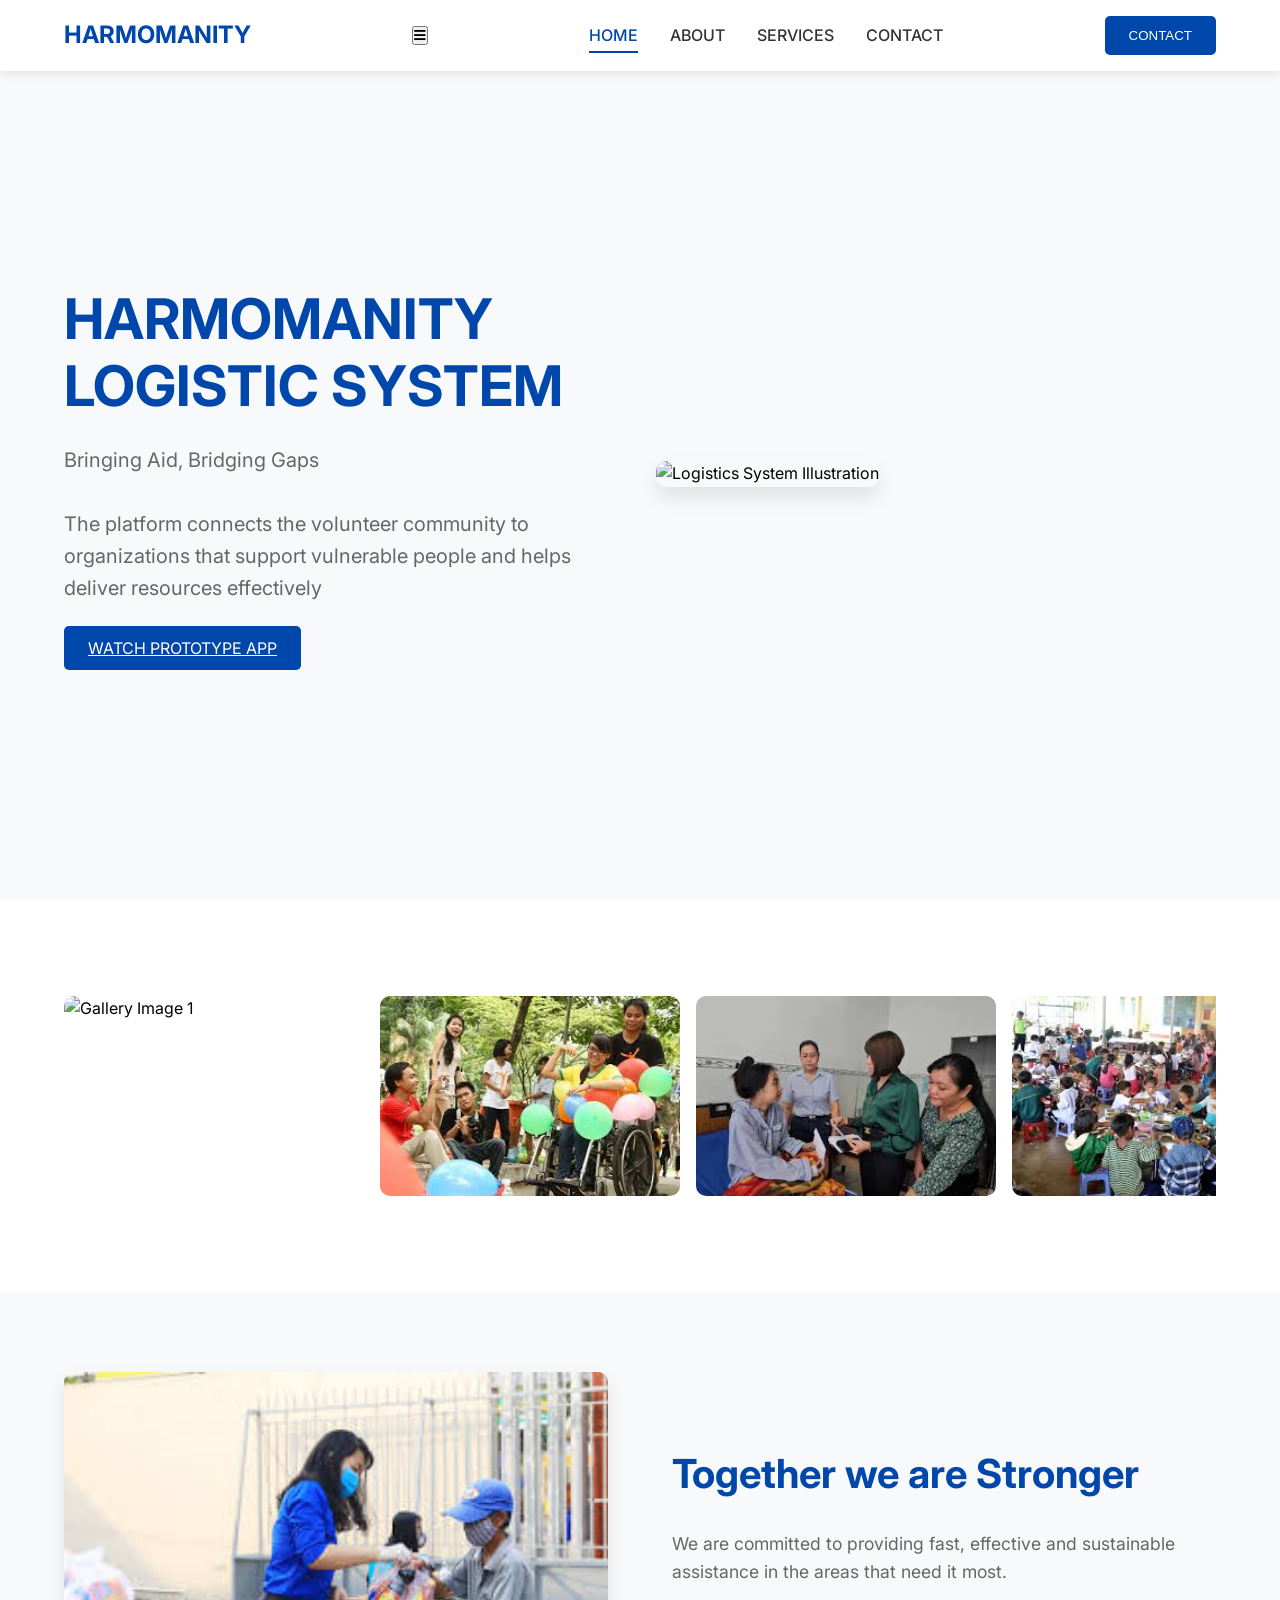
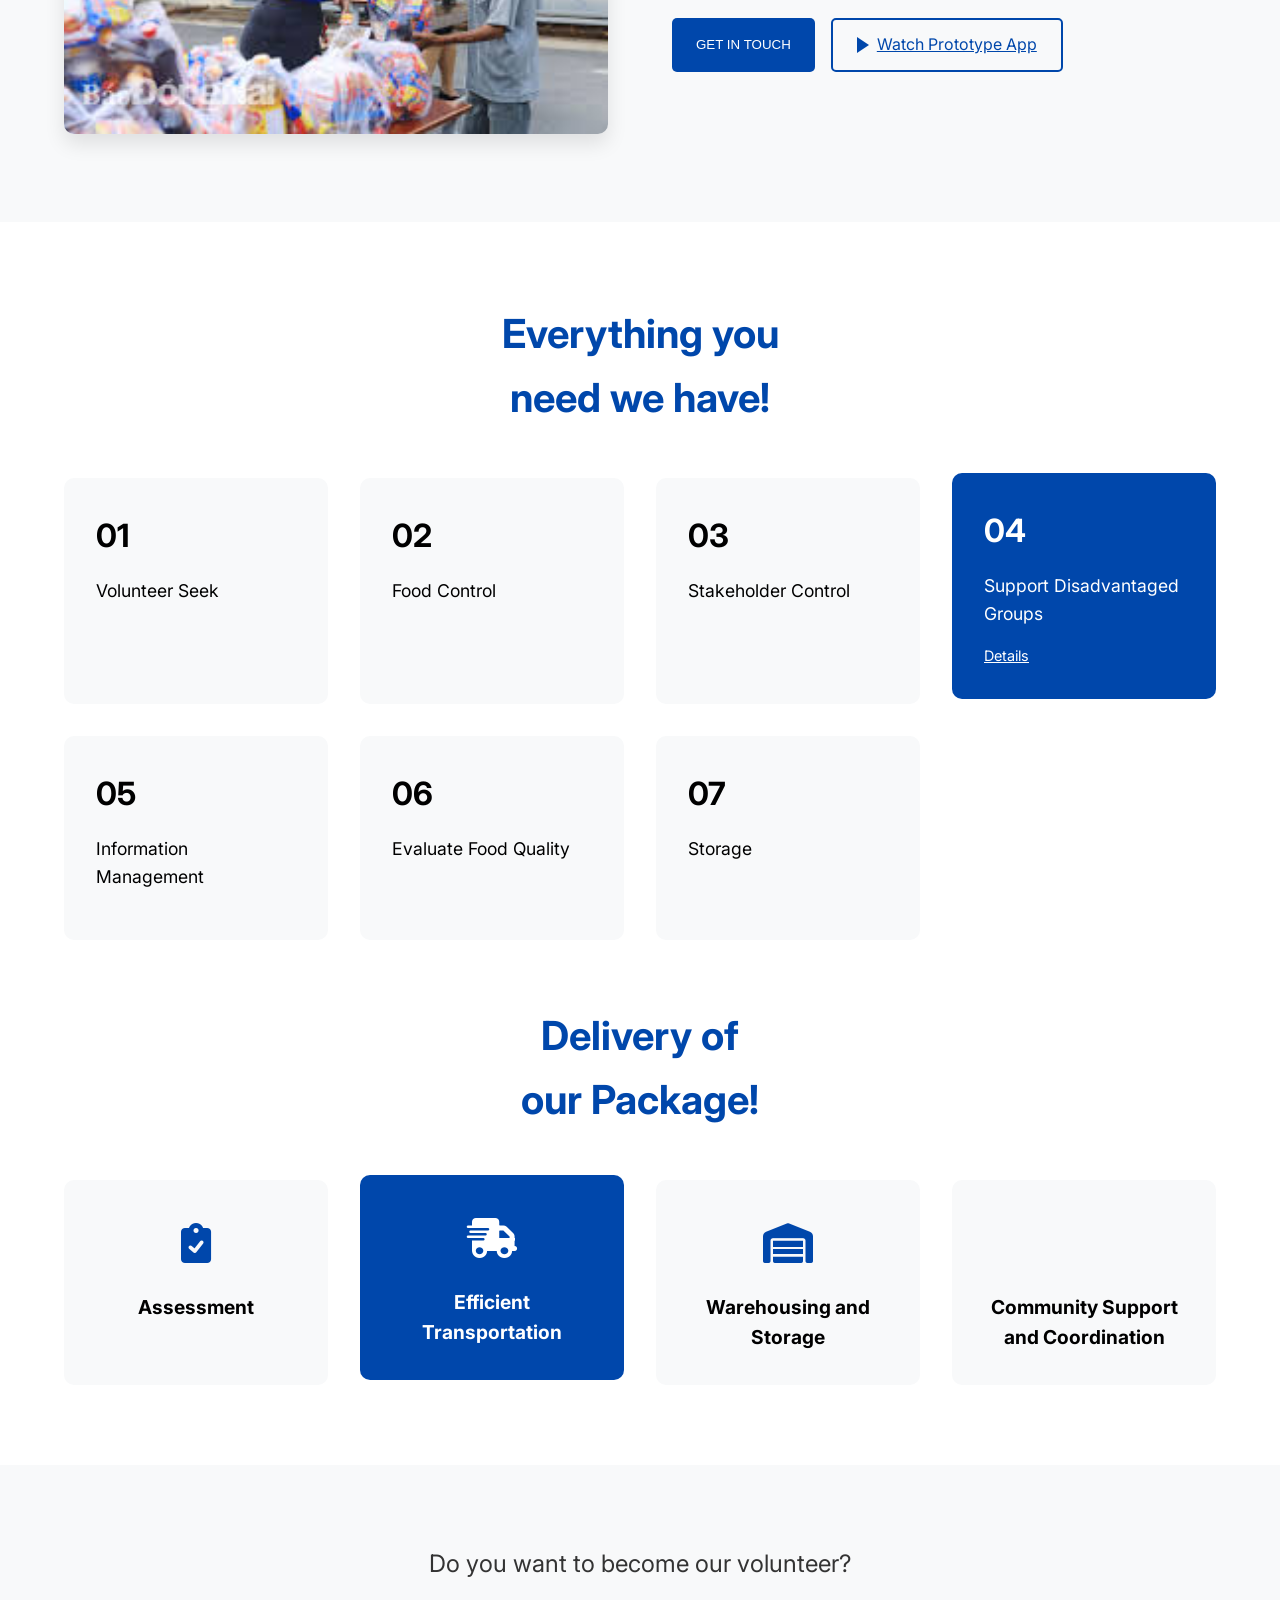
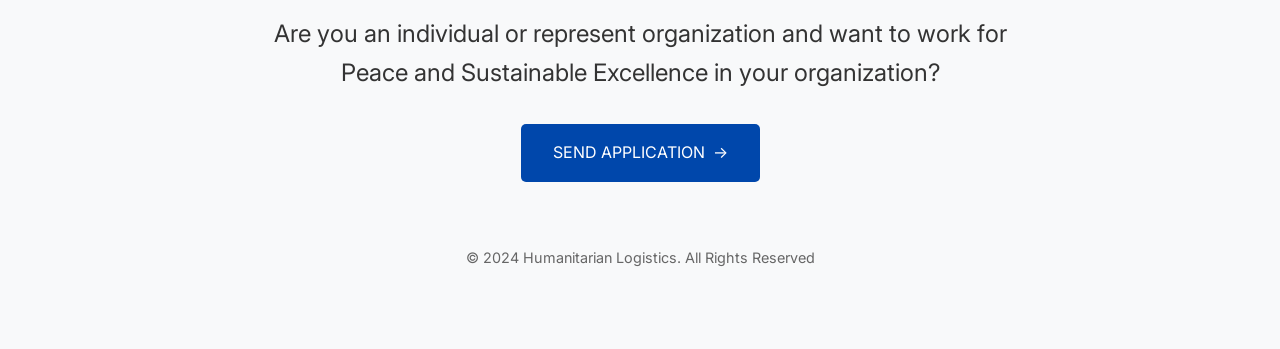
==== commit dfaaa4df: "Update index.html" ====
--- a/index.html
+++ b/index.html
@@ -37,7 +37,7 @@
 
     <section class="gallery">
         <div class="gallery-container">
-            <img src="./img/gallery1.jpg" alt="Gallery Image 1">
+            <img src="gallery1.jpg" alt="Gallery Image 1">
             <img src="./img/gallery2.jpeg" alt="Gallery Image 2">
             <img src="./img/gallery3.jpeg" alt="Gallery Image 3">
             <img src="./img/gallery4.jpeg" alt="Gallery Image 4">
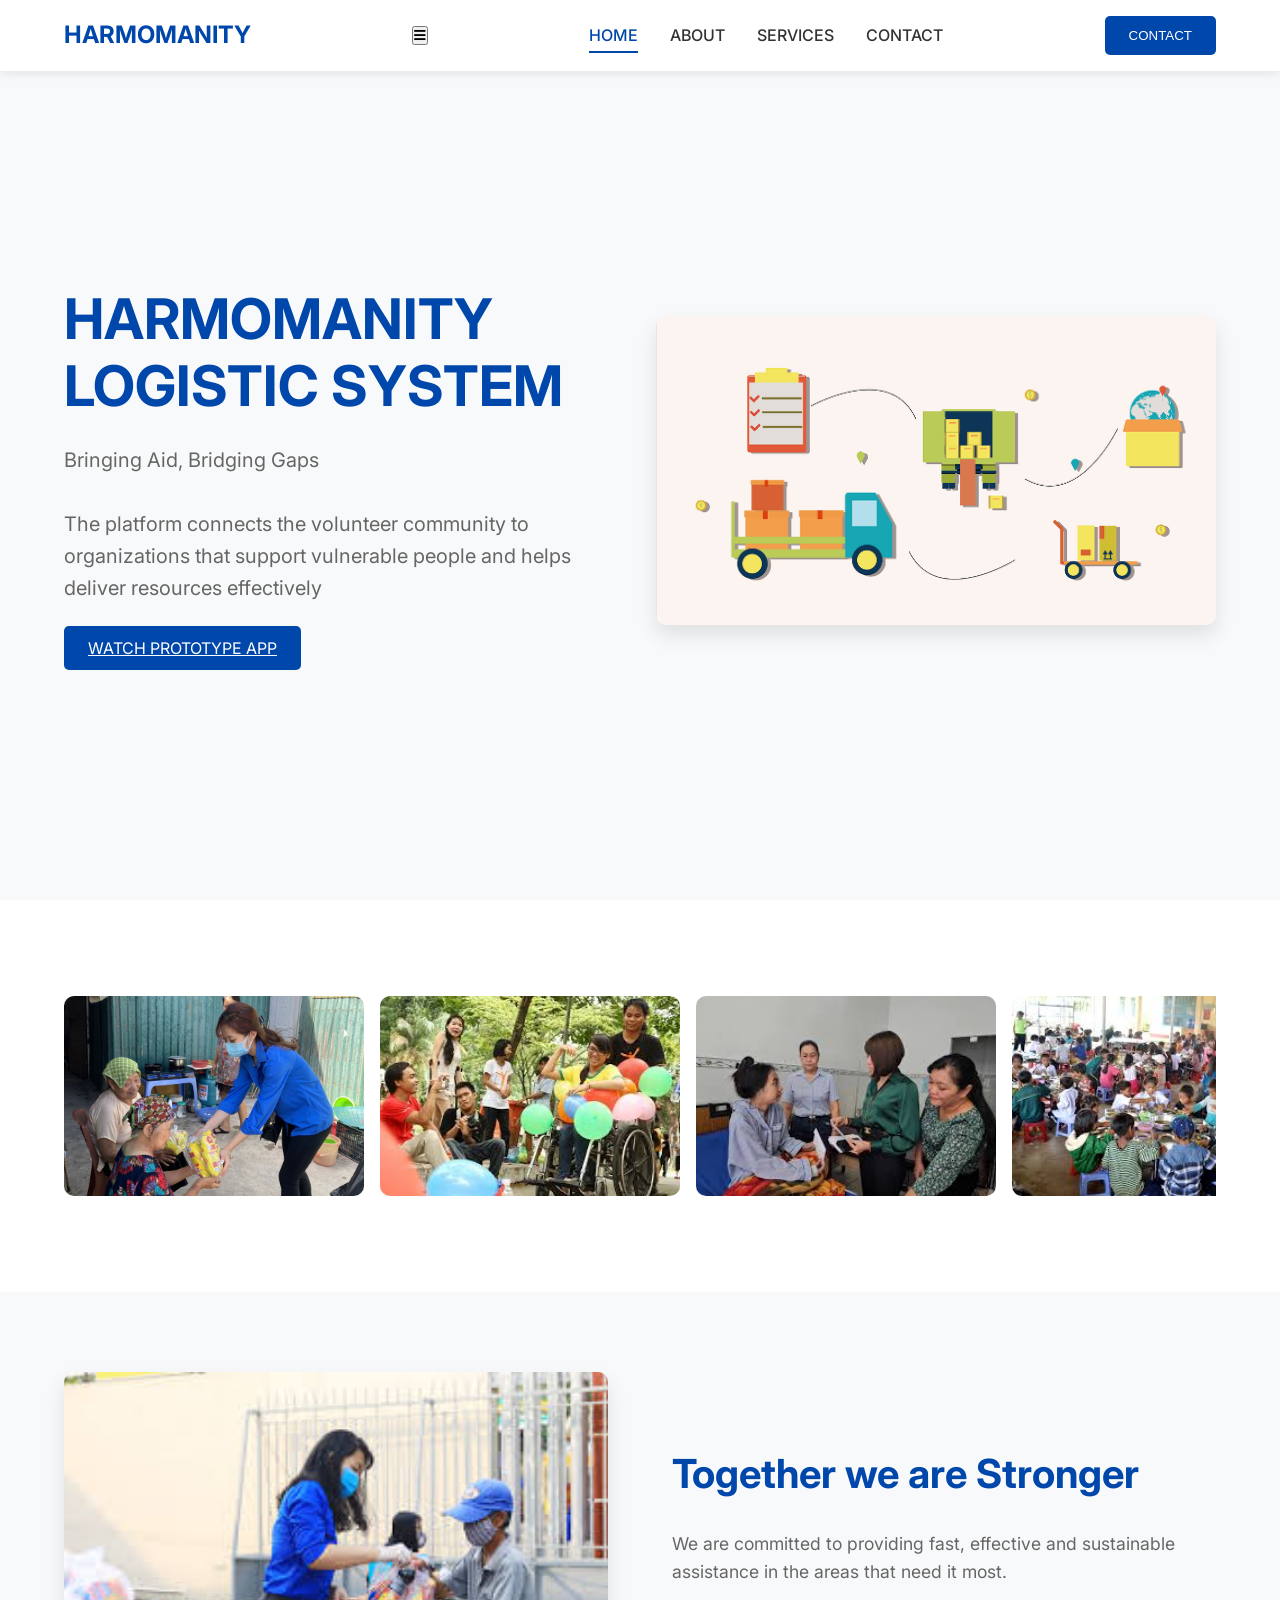
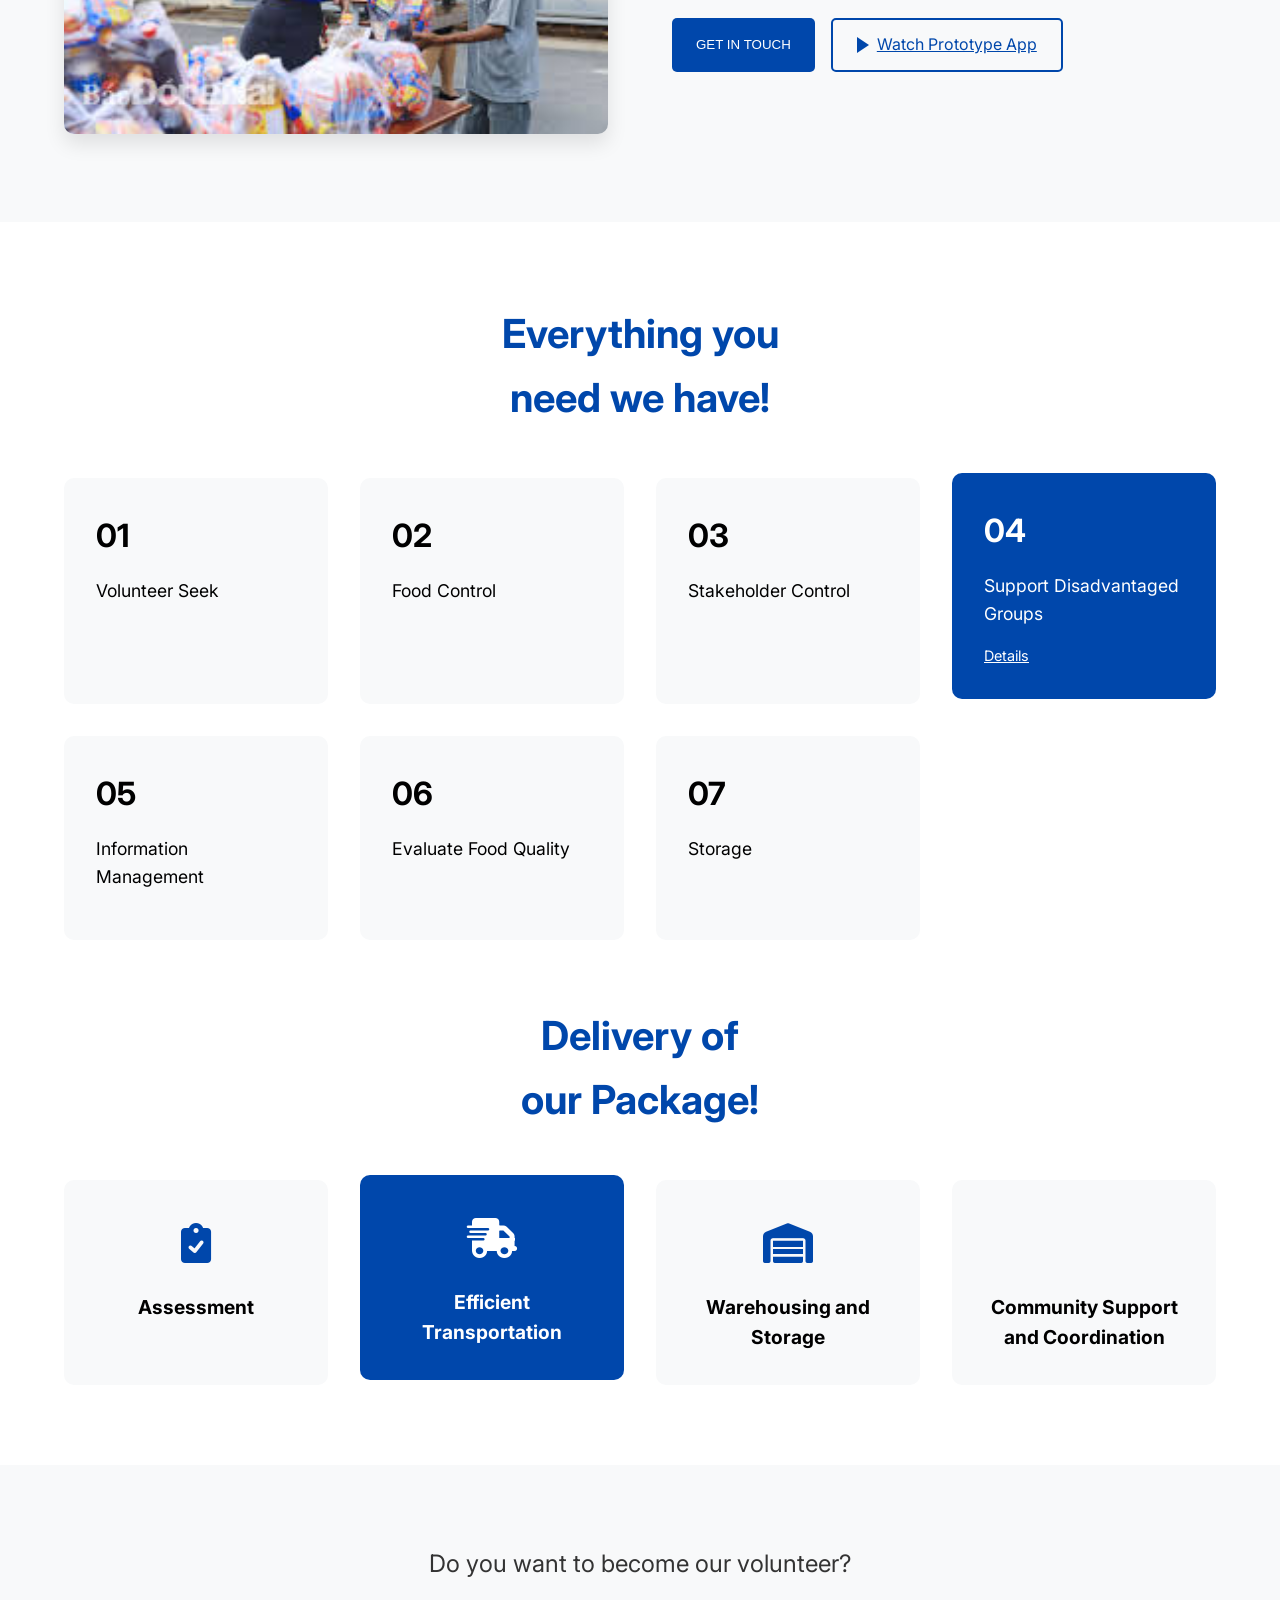
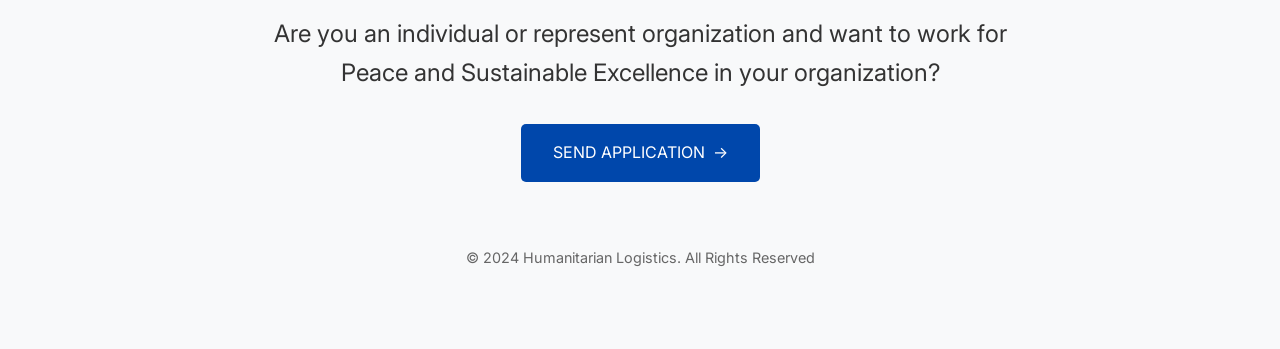
==== commit b0c92a86: "Update index.html" ====
--- a/index.html
+++ b/index.html
@@ -31,17 +31,17 @@
             <a href="https://youtu.be/E9j3SrgvBpo" target="_blank" class="get-in-touch">WATCH PROTOTYPE APP</a>
         </div>
         <div class="hero-image">
-            <img src="./images/logistics-illustration.jpg" alt="Logistics System Illustration">
+            <img src="img/logistics-illustration.jpg" alt="Logistics System Illustration">
         </div>
     </section>
 
     <section class="gallery">
         <div class="gallery-container">
-            <img src="gallery1.jpg" alt="Gallery Image 1">
-            <img src="./img/gallery2.jpeg" alt="Gallery Image 2">
-            <img src="./img/gallery3.jpeg" alt="Gallery Image 3">
-            <img src="./img/gallery4.jpeg" alt="Gallery Image 4">
-            <img src="./img/gallery5.jpeg" alt="Gallery Image 5">
+            <img src="img/gallery1.jpg" alt="Gallery Image 1">
+            <img src="img/gallery2.jpeg" alt="Gallery Image 2">
+            <img src="img/gallery3.jpeg" alt="Gallery Image 3">
+            <img src="img/gallery4.jpeg" alt="Gallery Image 4">
+            <img src="img/gallery5.jpeg" alt="Gallery Image 5">
         </div>
     </section>
 
